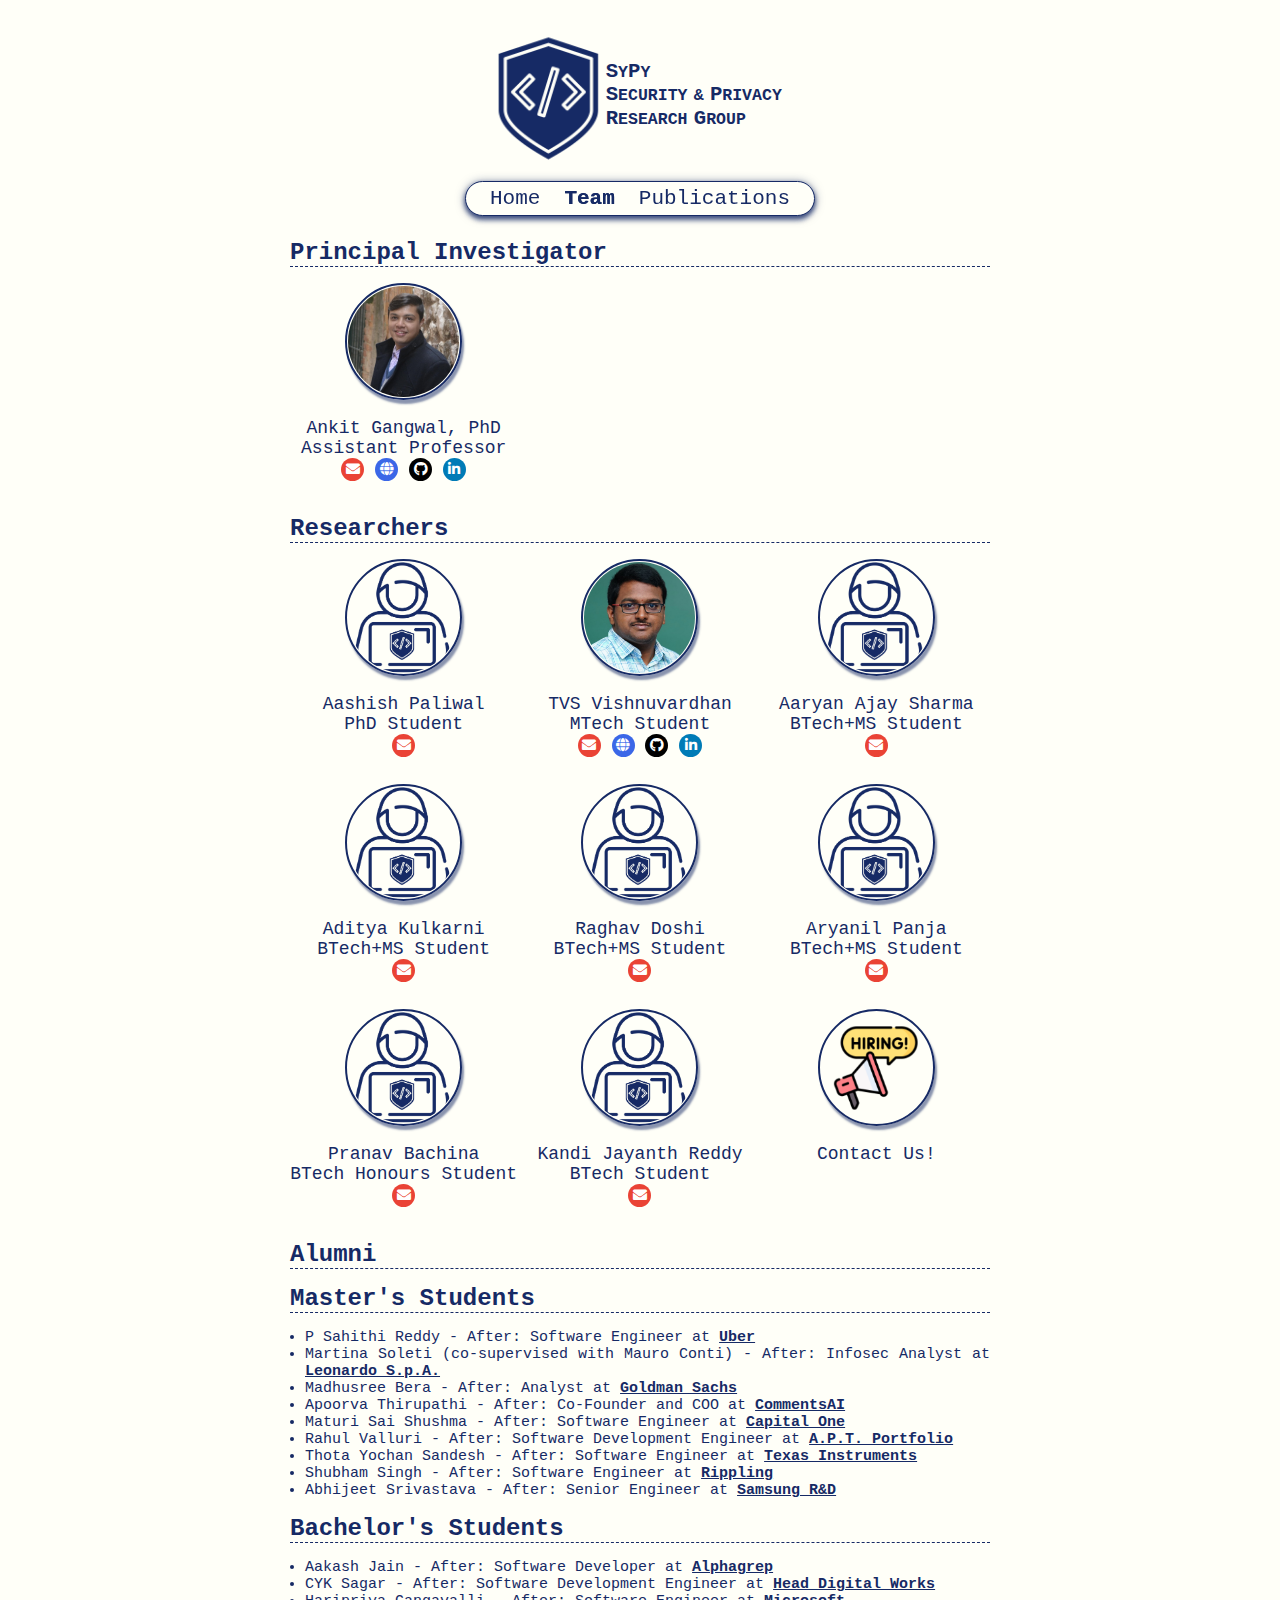
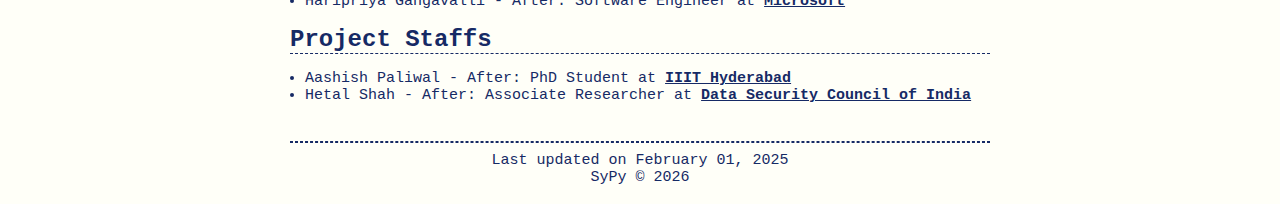
==== team.html @ c4d5bf97 "v1" ====
<html lang="en">
  <head>
    <meta http-equiv="Content-Type" content="text/html; charset=utf-8">
    <meta name="description" content="SyPy Security and Privacy Research Group">
    <meta name="viewport" content="width=device-width,initial-scale=1">
    <meta http-equiv="X-UA-Compatible" content="IE=edge,chrome=1">
    <meta name="HandheldFriendly" content="true">
    <meta name="format-detection" content="telephone=no">
    <link href="./styles/style.css" rel="stylesheet">
    <link href="./styles/fa_all.min.css" rel="stylesheet">
    <link href="https://fonts.googleapis.com/css?family=Courier Prime" rel="stylesheet">
    <title>SyPy Research Group - Team</title>
    <link rel="shortcut icon" href="./favicon.ico">
    <link rel="apple-touch-icon" href="./apple-touch-icon.png">
    <noscript>
      <meta http-equiv="refresh" content="0; URL=./nojs.html">
    </noscript>
    <script type="text/javascript">
      var activePageID = "teamPage";
    </script>
  </head>

  <body>
      <div id="logoArea"></div>
      <div id="menuArea">
        <div id="menuPallet"></div>
      </div>
      
      <div id="pageDescription">
        <h1 class="sectionHeading">Principal Investigator</h1>
        <div class="avatarGrid">
          <div class="avatarCard">
            <img class="avatarImgRound" src="./pictures/ankitGangwal.jpg">
            <p class="avatarInfo">
              Ankit Gangwal, PhD<br>Assistant Professor<br>
              <a href="mailto:gangwal@iiit.ac.in?subject=%5BVia%20SyPy%20Research%20Group's%20website%5D&body=Hi!%20I%20found%20your%20email%20address%20from%20SyPy%20Research%20Group's%20website."><i class="fas fa-envelope" data-title="Email"></i></a>
              <a target="_blank" href="https://ciaoankit.github.io/"><i class="fas fa-globe" data-title="Webpage"></i></a>
              <a target="_blank" href="https://github.com/CiaoAnkit"><i class="fab fa-github" data-title="Github"></i></a>
              <a target="_blank" href="https://in.linkedin.com/in/ankit-gangwal-a12795103"><i class="fab fa-linkedin-in" data-title="LinkedIn"></i></a>
            </p> 
          </div>
        </div>

        <h1 class="sectionHeading">Researchers</h1>
        <div class="avatarGrid">
          <div class="avatarCard">
            <img class="avatarImgRound" src="./pictures/user.png">
            <p class="avatarInfo">
              Aashish Paliwal<br>PhD Student<br>
              <a href="mailto:aashish.paliwal@research.iiit.ac.in?subject=%5BVia%20SyPy%20Research%20Group's%20website%5D&body=Hi!%20I%20found%20your%20email%20address%20from%20SyPy%20Research%20Group's%20website."><i class="fas fa-envelope" data-title="Email"></i></a>
              <!--
              <a target="_blank" href="#"><i class="fas fa-globe" data-title="Webpage"></i></a>
              <a target="_blank" href="#"><i class="fab fa-github" data-title="Github"></i></a>
              <a target="_blank" href="#"><i class="fab fa-linkedin-in" data-title="LinkedIn"></i></a>
              -->
            </p> 
          </div>

          <div class="avatarCard">
            <img class="avatarImgRound" src="./pictures/TVSVishnu.jpg">
            <p class="avatarInfo">
              TVS Vishnuvardhan<br>MTech Student<br>
              <a href="mailto:vishnuvardhan.t@students.iiit.ac.in?subject=%5BVia%20SyPy%20Research%20Group's%20website%5D&body=Hi!%20I%20found%20your%20email%20address%20from%20SyPy%20Research%20Group's%20website."><i class="fas fa-envelope" data-title="Email"></i></a>
              <a target="_blank" href="https://tvsvishnu.in/"><i class="fas fa-globe" data-title="Webpage"></i></a>
              <a target="_blank" href="https://github.com/tvsvishnu"><i class="fab fa-github" data-title="Github"></i></a>
              <a target="_blank" href="https://www.linkedin.com/in/tvsvishnu/"><i class="fab fa-linkedin-in" data-title="LinkedIn"></i></a>
            </p> 
          </div>
          
          <div class="avatarCard">
            <img class="avatarImgRound" src="./pictures/user.png">
            <p class="avatarInfo">
              Aaryan Ajay Sharma<br>BTech+MS Student<br>
              <a href="mailto:aaryan.s@research.iiit.ac.in?subject=%5BVia%20SyPy%20Research%20Group's%20website%5D&body=Hi!%20I%20found%20your%20email%20address%20from%20SyPy%20Research%20Group's%20website."><i class="fas fa-envelope" data-title="Email"></i></a>
              <!--
              <a target="_blank" href="#"><i class="fas fa-globe" data-title="Webpage"></i></a>
              <a target="_blank" href="#"><i class="fab fa-github" data-title="Github"></i></a>
              <a target="_blank" href="#"><i class="fab fa-linkedin-in" data-title="LinkedIn"></i></a>
              -->
            </p> 
          </div>

          <div class="avatarCard">
            <img class="avatarImgRound" src="./pictures/user.png">
            <p class="avatarInfo">
              Aditya Kulkarni<br>BTech+MS Student<br>
              <a href="mailto:aditya.kulkarni@research.iiit.ac.in?subject=%5BVia%20SyPy%20Research%20Group's%20website%5D&body=Hi!%20I%20found%20your%20email%20address%20from%20SyPy%20Research%20Group's%20website."><i class="fas fa-envelope" data-title="Email"></i></a>
              <!--
              <a target="_blank" href="#"><i class="fas fa-globe" data-title="Webpage"></i></a>
              <a target="_blank" href="#"><i class="fab fa-github" data-title="Github"></i></a>
              <a target="_blank" href="#"><i class="fab fa-linkedin-in" data-title="LinkedIn"></i></a>
              -->
            </p> 
          </div>

          <div class="avatarCard">
            <img class="avatarImgRound" src="./pictures/user.png">
            <p class="avatarInfo">
              Raghav Doshi<br>BTech+MS Student<br>
              <a href="mailto:raghav.doshi@research.iiit.ac.in?subject=%5BVia%20SyPy%20Research%20Group's%20website%5D&body=Hi!%20I%20found%20your%20email%20address%20from%20SyPy%20Research%20Group's%20website."><i class="fas fa-envelope" data-title="Email"></i></a>
              <!--
              <a target="_blank" href="#"><i class="fas fa-globe" data-title="Webpage"></i></a>
              <a target="_blank" href="#"><i class="fab fa-github" data-title="Github"></i></a>
              <a target="_blank" href="#"><i class="fab fa-linkedin-in" data-title="LinkedIn"></i></a>
              -->
            </p> 
          </div>
 
          <div class="avatarCard">
            <img class="avatarImgRound" src="./pictures/user.png">
            <p class="avatarInfo">
              Aryanil Panja<br>BTech+MS Student<br>
              <a href="mailto:aryanil.panja@research.iiit.ac.in?subject=%5BVia%20SyPy%20Research%20Group's%20website%5D&body=Hi!%20I%20found%20your%20email%20address%20from%20SyPy%20Research%20Group's%20website."><i class="fas fa-envelope" data-title="Email"></i></a>
              <!--
              <a target="_blank" href="#"><i class="fas fa-globe" data-title="Webpage"></i></a>
              <a target="_blank" href="#"><i class="fab fa-github" data-title="Github"></i></a>
              <a target="_blank" href="#"><i class="fab fa-linkedin-in" data-title="LinkedIn"></i></a>
              -->
            </p> 
          </div>

          <div class="avatarCard">
            <img class="avatarImgRound" src="./pictures/user.png">
            <p class="avatarInfo">
              Pranav Bachina<br>BTech Honours Student<br>
              <a href="mailto:bachina.pranav@students.iiit.ac.in?subject=%5BVia%20SyPy%20Research%20Group's%20website%5D&body=Hi!%20I%20found%20your%20email%20address%20from%20SyPy%20Research%20Group's%20website."><i class="fas fa-envelope" data-title="Email"></i></a>
              <!--
              <a target="_blank" href="#"><i class="fas fa-globe" data-title="Webpage"></i></a>
              <a target="_blank" href="#"><i class="fab fa-github" data-title="Github"></i></a>
              <a target="_blank" href="#"><i class="fab fa-linkedin-in" data-title="LinkedIn"></i></a>
              -->
            </p> 
          </div>

          <div class="avatarCard">
            <img class="avatarImgRound" src="./pictures/user.png">
            <p class="avatarInfo">
              Kandi Jayanth Reddy<br>BTech Student<br>
              <a href="mailto:kandi.reddy@students.iiit.ac.in?subject=%5BVia%20SyPy%20Research%20Group's%20website%5D&body=Hi!%20I%20found%20your%20email%20address%20from%20SyPy%20Research%20Group's%20website."><i class="fas fa-envelope" data-title="Email"></i></a>
              <!--
              <a target="_blank" href="#"><i class="fas fa-globe" data-title="Webpage"></i></a>
              <a target="_blank" href="#"><i class="fab fa-github" data-title="Github"></i></a>
              <a target="_blank" href="#"><i class="fab fa-linkedin-in" data-title="LinkedIn"></i></a>
              -->
            </p> 
          </div>

          <div class="avatarCard">
            <img class="avatarImgRound" src="./pictures/hiring.png">
            <p class="avatarInfo">
              Contact Us!
            </p> 
          </div>
        </div>

        <h1 class="sectionHeading">Alumni</h1>
        <h1 class="sectionHeading">Master's Students</h1>
        <ul class="nonPublications">
          <li>P Sahithi Reddy - After: Software Engineer at <b><u>Uber</u></b></li>
          <li>Martina Soleti (co-supervised with Mauro Conti) - After: Infosec Analyst at <b><u>Leonardo S.p.A.</u></b></li>
          <li>Madhusree Bera - After: Analyst at <b><u>Goldman Sachs</u></b></li>
          <li>Apoorva Thirupathi - After: Co-Founder and COO at <b><u>CommentsAI</u></b></li>
          <li>Maturi Sai Shushma - After: Software Engineer at <b><u>Capital One</u></b></li>
          <li>Rahul Valluri - After: Software Development Engineer at <b><u>A.P.T. Portfolio</u></b></li>
          <li>Thota Yochan Sandesh - After: Software Engineer at <b><u>Texas Instruments</u></b></li>
          <li>Shubham Singh - After: Software Engineer at <b><u>Rippling</u></b></li>
          <li>Abhijeet Srivastava - After: Senior Engineer at <b><u>Samsung R&D</u></b></li>
        </ul>
        
        
        <h1 class="sectionHeading">Bachelor's Students</h1>
        <ul class="nonPublications">
          <li>Aakash Jain - After: Software Developer at <b><u>Alphagrep</u></b></li>
          <li>CYK Sagar - After: Software Development Engineer at <b><u>Head Digital Works</u></b></li>
          <li>Haripriya Gangavalli - After: Software Engineer at <b><u>Microsoft</u></b></li>
        </ul>

        
        <h1 class="sectionHeading">Project Staffs</h1>
        <ul class="nonPublications">
          <li>Aashish Paliwal - After: PhD Student at <b><u>IIIT Hyderabad</u></b></li>
          <li>Hetal Shah - After: Associate Researcher at <b><u>Data Security Council of India</u></b></li>
        </ul>
      </div>

      <hr style="margin-top: 20px;">
      <div id="footer"></div>
      <script src="./js/commonJSFeatures.js" type="text/javascript"></script>
  </body>
</html>
---- styles/style.css ----
html{
  font-size: 18px;
  scroll-behavior: smooth;
  -webkit-text-size-adjust: 100%;
}

body{
  background-color: #fffff8;
  color: #162A65;
  font-family: 'Courier';
  text-align: justify;
  word-wrap: break-word;
  max-width: 700px;
  min-width: 350px;
  overflow-x: hidden;
  margin: 0px auto;
  padding: 2rem 1rem;
  text-rendering: optimizeLegibility;
}

#logos{
  text-align: center;
}

#logos img{
  vertical-align: middle;
  height: 125px;
  object-fit: scale-down;
}

#menuArea{
  display: flex;
  flex-direction: row;
  justify-content: center;
  position: sticky;
  z-index: 100;
  top: 16px;
  margin-top: -0px;
  margin-bottom: 1.25rem;
  padding: 0 24px;
  min-width: 0;
}

#menuPallet, #miniMenu{
  display: flex;
  flex-direction: row;
  margin: 0;
  padding: 5px 12px;
  min-width: fit-content;
  border-radius: 22px;
  background-color: #fffff8;
  border: 1px solid;
  box-shadow: 0 2px 4px #162A6580, 0 4px 5px #162A6580, 0 1px 10px #162A6580;
}

#miniMenuClose{
  position: absolute;
  width: 40px;
  height: 40px;
  cursor: pointer;
  overflow: hidden;
  outline: none;
  top: 2%;
  /*left: 50%;*/
  z-index: 99;
  text-decoration: none;
  border-radius: 35px;
  background-color: #fffff8;
  border: 1px solid;
  box-shadow: 0 2px 4px #162A6580, 0 4px 5px #162A6580, 0 1px 10px #162A6580;
}

.menuLinks, .menuLinksButtons{
  display: flex;
  /*flex: 1 1 0%;*/
  flex-direction: row;
  min-width: 0;
  padding: 0 12px;
  font-size: 21px;
  color: #162A65;
  text-decoration: none;
}

.activePageHighlight{
  font-weight: bolder;
  text-shadow: 0px 0px 0px #162A65;
}

a.blue{
  color: #0000FF;
  text-decoration: none;
}

#pageDescription{
  padding-top: 0rem;
  padding-bottom: .1rem;
}

#footer{
  text-align: center;
  margin-bottom: -1rem;
  font-size: 15px;
  /*color: #708090;*/
}

/* Back to top button */
#topbtn{
  display: none;
  color: #162A65;
  padding: 1px;
  position: fixed;
  width: 40px;
  height: 40px;
  cursor: pointer;
  overflow: hidden;
  outline: none;
  bottom: 2%;
  right: 2%;
  z-index: 99;
  text-decoration: none;
  border-radius: 35px;
  background-color: #fffff8;
  border: 1px solid;
  box-shadow: 0 2px 4px #162A6580, 0 4px 5px #162A6580, 0 1px 10px #162A6580;
}

.avatarGrid{
  display: grid;
  gap: .5rem;
  grid-template-columns: repeat(auto-fill, minmax(200px, 1fr));
  text-align: center;
}

.avatarCard{
  padding-bottom: 1rem;
  /*font-weight: bolder;*/
}

.avatarImgRound{
  height: 111px;
  width: 111px;
  object-fit: cover;
  object-position: 100% 0;
  border-radius: 50%;
  padding: 1px;
  border-style: solid;
  border-width: 2px;
  box-shadow: 2px 4px 2px 0px #162A6580;
}

.avatarInfo{
  margin-bottom: 0px;
}

.sectionHeading{
  border-bottom: 1px dashed #162A65 !important;
  font-size: 24px;
}

.centered_div{
  position: fixed;
  left: 50%;
  top: 50%;
  -webkit-transform: translate(-50%, -50%);
  -moz-transform: translate(-50%, -50%);
  -ms-transform: translate(-50%, -50%);
  -o-transform: translate(-50%, -50%);
  transform: translate(-50%, -50%);
  z-index: 99;
}

.nojs{
  position: relative;
  display: block;
  width: 80%;
  min-width: 200px;
  opacity: 1;
  padding: 5px 12px;
  border-radius: 10px;
  background-color: #fffff8;
  border: 1px solid;
  box-shadow: 0 2px 4px #162A6580, 0 4px 5px #162A6580, 0 1px 10px #162A6580;
}

.publications, .nonPublications{
  font-size: 15px;
  padding-left: 0;
}

.publications li{
  list-style: none;
}

.nonPublications li{
  list-style: disc;
  margin-left: 15px;
}

u.in_press{
  text-decoration-style: dashed;
}

.rate{
  color: #008018;
}

hr{
  border-style: dashed;
  border-color: #162A65;
}



/* Media coverage */
.media{
  display: flex;
  flex-wrap: wrap;
  margin: 0px;
  /* padding: 0px 0px;   /* Change this value to adjust gaps between items */
}

.media > div
{
  margin: 5px auto;
}

.media_thumbnail{
  display: inline-block;
  height: 50px;
  margin: 1px 10px;
  border-radius: 5px;
  border-style: solid;
  border-width: 2px;
  border-color: #808080;
  padding: 2px;
  -webkit-transition: box-shadow 0.3s ease-in-out;
  -moz-transition: box-shadow 0.3s ease-in-out;
  -ms-transition: box-shadow 0.3s ease-in-out;
  -o-transition: box-shadow 0.3s ease-in-out;
  transition: box-shadow 0.3s ease-in-out;
}

.media_thumbnail:hover{
  box-shadow: 0 5px 20px #2C3E50;
}



/* Font awesome */
i.fab, i.fas{
  display: inline-block;
  border-radius: 20px;
  color: #FFF;
  height: 23px;
  width: 23px;
  line-height: 23px;
  /*margin: auto 1.25px;*/
  font-size: 14px;
  text-align: center;
}

.fa-facebook-f{
  background-color: #3B5998; 
}
.fa-github{
  background-color: #000000; 
}
.fa-linkedin-in{
  background-color: #007BB6; 
}
.fa-envelope{
  background-color: #EA4335; 
}
.fa-skype{
  background-color: #00AFF0; 
}
.fa-telegram{ 
  background-color: #417FC6; 
}
.fa-globe{ 
  background-color: #3B67E7; 
}

i.fa-arrow-up, i.fa-times{
  display: inline-block;
  color: #162A65;
  font-size: 21px;
}



/* Media queries */
/* Responsive menubar disappears after this */
@media screen and (min-width: 601px){
  #miniMenu{
    display: none !important;
  }
  #menuPallet{
    display: flex !important;
  }
  #miniMenuClose{
    display: none !important;
  }
}

/* Responsive menubar appears before this*/
@media screen and (max-width: 600px){
  #menuPallet{
    display: none;
    /*position: fixed;*/
    top: 5%;
    width: 90%;
    padding-top: 10%;
  }
  .menuLinks{
    flex-direction: column;
    text-align: center;
    margin-top: 10%;
    &:not(:last-child){
      margin-bottom: -5%;
    }
  }
  
  #footer{
    max-width: 200px;
    margin: auto;
  }

  /* Make media icons align vertically in smaller screen */
  .media_thumbnail{
    height: 40px;
    margin: 1px 5px;
  }
  .media{
    flex-direction: inherit;
    margin: 5px;
  }
  .media > div{
  /*flex: 0 0 auto;
  text-align: center;*/
  margin: 5px 0px;
  }
}
---- styles/fa_all.min.css ----
.fa,.fab,.fal,.far,.fas{-moz-osx-font-smoothing:grayscale;-webkit-font-smoothing:antialiased;display:inline-block;font-style:normal;font-variant:normal;text-rendering:auto;line-height:1}.fa-lg{font-size:1.33333em;line-height:.75em;vertical-align:-.0667em}.fa-xs{font-size:.75em}.fa-sm{font-size:.875em}.fa-1x{font-size:1em}.fa-2x{font-size:2em}.fa-3x{font-size:3em}.fa-4x{font-size:4em}.fa-5x{font-size:5em}.fa-6x{font-size:6em}.fa-7x{font-size:7em}.fa-8x{font-size:8em}.fa-9x{font-size:9em}.fa-10x{font-size:10em}.fa-fw{text-align:center;width:1.25em}.fa-ul{list-style-type:none;margin-left:2.5em;padding-left:0}.fa-ul>li{position:relative}.fa-li{left:-2em;position:absolute;text-align:center;width:2em;line-height:inherit}.fa-border{border:.08em solid #eee;border-radius:.1em;padding:.2em .25em .15em}.fa-pull-left{float:left}.fa-pull-right{float:right}.fa.fa-pull-left,.fab.fa-pull-left,.fal.fa-pull-left,.far.fa-pull-left,.fas.fa-pull-left{margin-right:.3em}.fa.fa-pull-right,.fab.fa-pull-right,.fal.fa-pull-right,.far.fa-pull-right,.fas.fa-pull-right{margin-left:.3em}.fa-spin{animation:fa-spin 2s infinite linear}.fa-pulse{animation:fa-spin 1s infinite steps(8)}@keyframes fa-spin{0%{transform:rotate(0deg)}to{transform:rotate(1turn)}}.fa-rotate-90{-ms-filter:"progid:DXImageTransform.Microsoft.BasicImage(rotation=1)";transform:rotate(90deg)}.fa-rotate-180{-ms-filter:"progid:DXImageTransform.Microsoft.BasicImage(rotation=2)";transform:rotate(180deg)}.fa-rotate-270{-ms-filter:"progid:DXImageTransform.Microsoft.BasicImage(rotation=3)";transform:rotate(270deg)}.fa-flip-horizontal{-ms-filter:"progid:DXImageTransform.Microsoft.BasicImage(rotation=0, mirror=1)";transform:scaleX(-1)}.fa-flip-vertical{transform:scaleY(-1)}.fa-flip-both,.fa-flip-horizontal.fa-flip-vertical,.fa-flip-vertical{-ms-filter:"progid:DXImageTransform.Microsoft.BasicImage(rotation=2, mirror=1)"}.fa-flip-both,.fa-flip-horizontal.fa-flip-vertical{transform:scale(-1)}:root .fa-flip-both,:root .fa-flip-horizontal,:root .fa-flip-vertical,:root .fa-rotate-90,:root .fa-rotate-180,:root .fa-rotate-270{filter:none}.fa-stack{display:inline-block;height:2em;line-height:2em;position:relative;vertical-align:middle;width:2.5em}.fa-stack-1x,.fa-stack-2x{left:0;position:absolute;text-align:center;width:100%}.fa-stack-1x{line-height:inherit}.fa-stack-2x{font-size:2em}.fa-inverse{color:#fff}.fa-500px:before{content:"\f26e"}.fa-accessible-icon:before{content:"\f368"}.fa-accusoft:before{content:"\f369"}.fa-acquisitions-incorporated:before{content:"\f6af"}.fa-ad:before{content:"\f641"}.fa-address-book:before{content:"\f2b9"}.fa-address-card:before{content:"\f2bb"}.fa-adjust:before{content:"\f042"}.fa-adn:before{content:"\f170"}.fa-adobe:before{content:"\f778"}.fa-adversal:before{content:"\f36a"}.fa-affiliatetheme:before{content:"\f36b"}.fa-air-freshener:before{content:"\f5d0"}.fa-algolia:before{content:"\f36c"}.fa-align-center:before{content:"\f037"}.fa-align-justify:before{content:"\f039"}.fa-align-left:before{content:"\f036"}.fa-align-right:before{content:"\f038"}.fa-alipay:before{content:"\f642"}.fa-allergies:before{content:"\f461"}.fa-amazon:before{content:"\f270"}.fa-amazon-pay:before{content:"\f42c"}.fa-ambulance:before{content:"\f0f9"}.fa-american-sign-language-interpreting:before{content:"\f2a3"}.fa-amilia:before{content:"\f36d"}.fa-anchor:before{content:"\f13d"}.fa-android:before{content:"\f17b"}.fa-angellist:before{content:"\f209"}.fa-angle-double-down:before{content:"\f103"}.fa-angle-double-left:before{content:"\f100"}.fa-angle-double-right:before{content:"\f101"}.fa-angle-double-up:before{content:"\f102"}.fa-angle-down:before{content:"\f107"}.fa-angle-left:before{content:"\f104"}.fa-angle-right:before{content:"\f105"}.fa-angle-up:before{content:"\f106"}.fa-angry:before{content:"\f556"}.fa-angrycreative:before{content:"\f36e"}.fa-angular:before{content:"\f420"}.fa-ankh:before{content:"\f644"}.fa-app-store:before{content:"\f36f"}.fa-app-store-ios:before{content:"\f370"}.fa-apper:before{content:"\f371"}.fa-apple:before{content:"\f179"}.fa-apple-alt:before{content:"\f5d1"}.fa-apple-pay:before{content:"\f415"}.fa-archive:before{content:"\f187"}.fa-archway:before{content:"\f557"}.fa-arrow-alt-circle-down:before{content:"\f358"}.fa-arrow-alt-circle-left:before{content:"\f359"}.fa-arrow-alt-circle-right:before{content:"\f35a"}.fa-arrow-alt-circle-up:before{content:"\f35b"}.fa-arrow-circle-down:before{content:"\f0ab"}.fa-arrow-circle-left:before{content:"\f0a8"}.fa-arrow-circle-right:before{content:"\f0a9"}.fa-arrow-circle-up:before{content:"\f0aa"}.fa-arrow-down:before{content:"\f063"}.fa-arrow-left:before{content:"\f060"}.fa-arrow-right:before{content:"\f061"}.fa-arrow-up:before{content:"\f062"}.fa-arrows-alt:before{content:"\f0b2"}.fa-arrows-alt-h:before{content:"\f337"}.fa-arrows-alt-v:before{content:"\f338"}.fa-artstation:before{content:"\f77a"}.fa-assistive-listening-systems:before{content:"\f2a2"}.fa-asterisk:before{content:"\f069"}.fa-asymmetrik:before{content:"\f372"}.fa-at:before{content:"\f1fa"}.fa-atlas:before{content:"\f558"}.fa-atlassian:before{content:"\f77b"}.fa-atom:before{content:"\f5d2"}.fa-audible:before{content:"\f373"}.fa-audio-description:before{content:"\f29e"}.fa-autoprefixer:before{content:"\f41c"}.fa-avianex:before{content:"\f374"}.fa-aviato:before{content:"\f421"}.fa-award:before{content:"\f559"}.fa-aws:before{content:"\f375"}.fa-baby:before{content:"\f77c"}.fa-baby-carriage:before{content:"\f77d"}.fa-backspace:before{content:"\f55a"}.fa-backward:before{content:"\f04a"}.fa-bacon:before{content:"\f7e5"}.fa-balance-scale:before{content:"\f24e"}.fa-ban:before{content:"\f05e"}.fa-band-aid:before{content:"\f462"}.fa-bandcamp:before{content:"\f2d5"}.fa-barcode:before{content:"\f02a"}.fa-bars:before{content:"\f0c9"}.fa-baseball-ball:before{content:"\f433"}.fa-basketball-ball:before{content:"\f434"}.fa-bath:before{content:"\f2cd"}.fa-battery-empty:before{content:"\f244"}.fa-battery-full:before{content:"\f240"}.fa-battery-half:before{content:"\f242"}.fa-battery-quarter:before{content:"\f243"}.fa-battery-three-quarters:before{content:"\f241"}.fa-bed:before{content:"\f236"}.fa-beer:before{content:"\f0fc"}.fa-behance:before{content:"\f1b4"}.fa-behance-square:before{content:"\f1b5"}.fa-bell:before{content:"\f0f3"}.fa-bell-slash:before{content:"\f1f6"}.fa-bezier-curve:before{content:"\f55b"}.fa-bible:before{content:"\f647"}.fa-bicycle:before{content:"\f206"}.fa-bimobject:before{content:"\f378"}.fa-binoculars:before{content:"\f1e5"}.fa-biohazard:before{content:"\f780"}.fa-birthday-cake:before{content:"\f1fd"}.fa-bitbucket:before{content:"\f171"}.fa-bitcoin:before{content:"\f379"}.fa-bity:before{content:"\f37a"}.fa-black-tie:before{content:"\f27e"}.fa-blackberry:before{content:"\f37b"}.fa-blender:before{content:"\f517"}.fa-blender-phone:before{content:"\f6b6"}.fa-blind:before{content:"\f29d"}.fa-blog:before{content:"\f781"}.fa-blogger:before{content:"\f37c"}.fa-blogger-b:before{content:"\f37d"}.fa-bluetooth:before{content:"\f293"}.fa-bluetooth-b:before{content:"\f294"}.fa-bold:before{content:"\f032"}.fa-bolt:before{content:"\f0e7"}.fa-bomb:before{content:"\f1e2"}.fa-bone:before{content:"\f5d7"}.fa-bong:before{content:"\f55c"}.fa-book:before{content:"\f02d"}.fa-book-dead:before{content:"\f6b7"}.fa-book-medical:before{content:"\f7e6"}.fa-book-open:before{content:"\f518"}.fa-book-reader:before{content:"\f5da"}.fa-bookmark:before{content:"\f02e"}.fa-bowling-ball:before{content:"\f436"}.fa-box:before{content:"\f466"}.fa-box-open:before{content:"\f49e"}.fa-boxes:before{content:"\f468"}.fa-braille:before{content:"\f2a1"}.fa-brain:before{content:"\f5dc"}.fa-bread-slice:before{content:"\f7ec"}.fa-briefcase:before{content:"\f0b1"}.fa-briefcase-medical:before{content:"\f469"}.fa-broadcast-tower:before{content:"\f519"}.fa-broom:before{content:"\f51a"}.fa-brush:before{content:"\f55d"}.fa-btc:before{content:"\f15a"}.fa-bug:before{content:"\f188"}.fa-building:before{content:"\f1ad"}.fa-bullhorn:before{content:"\f0a1"}.fa-bullseye:before{content:"\f140"}.fa-burn:before{content:"\f46a"}.fa-buromobelexperte:before{content:"\f37f"}.fa-bus:before{content:"\f207"}.fa-bus-alt:before{content:"\f55e"}.fa-business-time:before{content:"\f64a"}.fa-buysellads:before{content:"\f20d"}.fa-calculator:before{content:"\f1ec"}.fa-calendar:before{content:"\f133"}.fa-calendar-alt:before{content:"\f073"}.fa-calendar-check:before{content:"\f274"}.fa-calendar-day:before{content:"\f783"}.fa-calendar-minus:before{content:"\f272"}.fa-calendar-plus:before{content:"\f271"}.fa-calendar-times:before{content:"\f273"}.fa-calendar-week:before{content:"\f784"}.fa-camera:before{content:"\f030"}.fa-camera-retro:before{content:"\f083"}.fa-campground:before{content:"\f6bb"}.fa-canadian-maple-leaf:before{content:"\f785"}.fa-candy-cane:before{content:"\f786"}.fa-cannabis:before{content:"\f55f"}.fa-capsules:before{content:"\f46b"}.fa-car:before{content:"\f1b9"}.fa-car-alt:before{content:"\f5de"}.fa-car-battery:before{content:"\f5df"}.fa-car-crash:before{content:"\f5e1"}.fa-car-side:before{content:"\f5e4"}.fa-caret-down:before{content:"\f0d7"}.fa-caret-left:before{content:"\f0d9"}.fa-caret-right:before{content:"\f0da"}.fa-caret-square-down:before{content:"\f150"}.fa-caret-square-left:before{content:"\f191"}.fa-caret-square-right:before{content:"\f152"}.fa-caret-square-up:before{content:"\f151"}.fa-caret-up:before{content:"\f0d8"}.fa-carrot:before{content:"\f787"}.fa-cart-arrow-down:before{content:"\f218"}.fa-cart-plus:before{content:"\f217"}.fa-cash-register:before{content:"\f788"}.fa-cat:before{content:"\f6be"}.fa-cc-amazon-pay:before{content:"\f42d"}.fa-cc-amex:before{content:"\f1f3"}.fa-cc-apple-pay:before{content:"\f416"}.fa-cc-diners-club:before{content:"\f24c"}.fa-cc-discover:before{content:"\f1f2"}.fa-cc-jcb:before{content:"\f24b"}.fa-cc-mastercard:before{content:"\f1f1"}.fa-cc-paypal:before{content:"\f1f4"}.fa-cc-stripe:before{content:"\f1f5"}.fa-cc-visa:before{content:"\f1f0"}.fa-centercode:before{content:"\f380"}.fa-centos:before{content:"\f789"}.fa-certificate:before{content:"\f0a3"}.fa-chair:before{content:"\f6c0"}.fa-chalkboard:before{content:"\f51b"}.fa-chalkboard-teacher:before{content:"\f51c"}.fa-charging-station:before{content:"\f5e7"}.fa-chart-area:before{content:"\f1fe"}.fa-chart-bar:before{content:"\f080"}.fa-chart-line:before{content:"\f201"}.fa-chart-pie:before{content:"\f200"}.fa-check:before{content:"\f00c"}.fa-check-circle:before{content:"\f058"}.fa-check-double:before{content:"\f560"}.fa-check-square:before{content:"\f14a"}.fa-cheese:before{content:"\f7ef"}.fa-chess:before{content:"\f439"}.fa-chess-bishop:before{content:"\f43a"}.fa-chess-board:before{content:"\f43c"}.fa-chess-king:before{content:"\f43f"}.fa-chess-knight:before{content:"\f441"}.fa-chess-pawn:before{content:"\f443"}.fa-chess-queen:before{content:"\f445"}.fa-chess-rook:before{content:"\f447"}.fa-chevron-circle-down:before{content:"\f13a"}.fa-chevron-circle-left:before{content:"\f137"}.fa-chevron-circle-right:before{content:"\f138"}.fa-chevron-circle-up:before{content:"\f139"}.fa-chevron-down:before{content:"\f078"}.fa-chevron-left:before{content:"\f053"}.fa-chevron-right:before{content:"\f054"}.fa-chevron-up:before{content:"\f077"}.fa-child:before{content:"\f1ae"}.fa-chrome:before{content:"\f268"}.fa-church:before{content:"\f51d"}.fa-circle:before{content:"\f111"}.fa-circle-notch:before{content:"\f1ce"}.fa-city:before{content:"\f64f"}.fa-clinic-medical:before{content:"\f7f2"}.fa-clipboard:before{content:"\f328"}.fa-clipboard-check:before{content:"\f46c"}.fa-clipboard-list:before{content:"\f46d"}.fa-clock:before{content:"\f017"}.fa-clone:before{content:"\f24d"}.fa-closed-captioning:before{content:"\f20a"}.fa-cloud:before{content:"\f0c2"}.fa-cloud-download-alt:before{content:"\f381"}.fa-cloud-meatball:before{content:"\f73b"}.fa-cloud-moon:before{content:"\f6c3"}.fa-cloud-moon-rain:before{content:"\f73c"}.fa-cloud-rain:before{content:"\f73d"}.fa-cloud-showers-heavy:before{content:"\f740"}.fa-cloud-sun:before{content:"\f6c4"}.fa-cloud-sun-rain:before{content:"\f743"}.fa-cloud-upload-alt:before{content:"\f382"}.fa-cloudscale:before{content:"\f383"}.fa-cloudsmith:before{content:"\f384"}.fa-cloudversify:before{content:"\f385"}.fa-cocktail:before{content:"\f561"}.fa-code:before{content:"\f121"}.fa-code-branch:before{content:"\f126"}.fa-codepen:before{content:"\f1cb"}.fa-codiepie:before{content:"\f284"}.fa-coffee:before{content:"\f0f4"}.fa-cog:before{content:"\f013"}.fa-cogs:before{content:"\f085"}.fa-coins:before{content:"\f51e"}.fa-columns:before{content:"\f0db"}.fa-comment:before{content:"\f075"}.fa-comment-alt:before{content:"\f27a"}.fa-comment-dollar:before{content:"\f651"}.fa-comment-dots:before{content:"\f4ad"}.fa-comment-medical:before{content:"\f7f5"}.fa-comment-slash:before{content:"\f4b3"}.fa-comments:before{content:"\f086"}.fa-comments-dollar:before{content:"\f653"}.fa-compact-disc:before{content:"\f51f"}.fa-compass:before{content:"\f14e"}.fa-compress:before{content:"\f066"}.fa-compress-arrows-alt:before{content:"\f78c"}.fa-concierge-bell:before{content:"\f562"}.fa-confluence:before{content:"\f78d"}.fa-connectdevelop:before{content:"\f20e"}.fa-contao:before{content:"\f26d"}.fa-cookie:before{content:"\f563"}.fa-cookie-bite:before{content:"\f564"}.fa-copy:before{content:"\f0c5"}.fa-copyright:before{content:"\f1f9"}.fa-couch:before{content:"\f4b8"}.fa-cpanel:before{content:"\f388"}.fa-creative-commons:before{content:"\f25e"}.fa-creative-commons-by:before{content:"\f4e7"}.fa-creative-commons-nc:before{content:"\f4e8"}.fa-creative-commons-nc-eu:before{content:"\f4e9"}.fa-creative-commons-nc-jp:before{content:"\f4ea"}.fa-creative-commons-nd:before{content:"\f4eb"}.fa-creative-commons-pd:before{content:"\f4ec"}.fa-creative-commons-pd-alt:before{content:"\f4ed"}.fa-creative-commons-remix:before{content:"\f4ee"}.fa-creative-commons-sa:before{content:"\f4ef"}.fa-creative-commons-sampling:before{content:"\f4f0"}.fa-creative-commons-sampling-plus:before{content:"\f4f1"}.fa-creative-commons-share:before{content:"\f4f2"}.fa-creative-commons-zero:before{content:"\f4f3"}.fa-credit-card:before{content:"\f09d"}.fa-critical-role:before{content:"\f6c9"}.fa-crop:before{content:"\f125"}.fa-crop-alt:before{content:"\f565"}.fa-cross:before{content:"\f654"}.fa-crosshairs:before{content:"\f05b"}.fa-crow:before{content:"\f520"}.fa-crown:before{content:"\f521"}.fa-crutch:before{content:"\f7f7"}.fa-css3:before{content:"\f13c"}.fa-css3-alt:before{content:"\f38b"}.fa-cube:before{content:"\f1b2"}.fa-cubes:before{content:"\f1b3"}.fa-cut:before{content:"\f0c4"}.fa-cuttlefish:before{content:"\f38c"}.fa-d-and-d:before{content:"\f38d"}.fa-d-and-d-beyond:before{content:"\f6ca"}.fa-dashcube:before{content:"\f210"}.fa-database:before{content:"\f1c0"}.fa-deaf:before{content:"\f2a4"}.fa-delicious:before{content:"\f1a5"}.fa-democrat:before{content:"\f747"}.fa-deploydog:before{content:"\f38e"}.fa-deskpro:before{content:"\f38f"}.fa-desktop:before{content:"\f108"}.fa-dev:before{content:"\f6cc"}.fa-deviantart:before{content:"\f1bd"}.fa-dharmachakra:before{content:"\f655"}.fa-dhl:before{content:"\f790"}.fa-diagnoses:before{content:"\f470"}.fa-diaspora:before{content:"\f791"}.fa-dice:before{content:"\f522"}.fa-dice-d20:before{content:"\f6cf"}.fa-dice-d6:before{content:"\f6d1"}.fa-dice-five:before{content:"\f523"}.fa-dice-four:before{content:"\f524"}.fa-dice-one:before{content:"\f525"}.fa-dice-six:before{content:"\f526"}.fa-dice-three:before{content:"\f527"}.fa-dice-two:before{content:"\f528"}.fa-digg:before{content:"\f1a6"}.fa-digital-ocean:before{content:"\f391"}.fa-digital-tachograph:before{content:"\f566"}.fa-directions:before{content:"\f5eb"}.fa-discord:before{content:"\f392"}.fa-discourse:before{content:"\f393"}.fa-divide:before{content:"\f529"}.fa-dizzy:before{content:"\f567"}.fa-dna:before{content:"\f471"}.fa-dochub:before{content:"\f394"}.fa-docker:before{content:"\f395"}.fa-dog:before{content:"\f6d3"}.fa-dollar-sign:before{content:"\f155"}.fa-dolly:before{content:"\f472"}.fa-dolly-flatbed:before{content:"\f474"}.fa-donate:before{content:"\f4b9"}.fa-door-closed:before{content:"\f52a"}.fa-door-open:before{content:"\f52b"}.fa-dot-circle:before{content:"\f192"}.fa-dove:before{content:"\f4ba"}.fa-download:before{content:"\f019"}.fa-draft2digital:before{content:"\f396"}.fa-drafting-compass:before{content:"\f568"}.fa-dragon:before{content:"\f6d5"}.fa-draw-polygon:before{content:"\f5ee"}.fa-dribbble:before{content:"\f17d"}.fa-dribbble-square:before{content:"\f397"}.fa-dropbox:before{content:"\f16b"}.fa-drum:before{content:"\f569"}.fa-drum-steelpan:before{content:"\f56a"}.fa-drumstick-bite:before{content:"\f6d7"}.fa-drupal:before{content:"\f1a9"}.fa-dumbbell:before{content:"\f44b"}.fa-dumpster:before{content:"\f793"}.fa-dumpster-fire:before{content:"\f794"}.fa-dungeon:before{content:"\f6d9"}.fa-dyalog:before{content:"\f399"}.fa-earlybirds:before{content:"\f39a"}.fa-ebay:before{content:"\f4f4"}.fa-edge:before{content:"\f282"}.fa-edit:before{content:"\f044"}.fa-egg:before{content:"\f7fb"}.fa-eject:before{content:"\f052"}.fa-elementor:before{content:"\f430"}.fa-ellipsis-h:before{content:"\f141"}.fa-ellipsis-v:before{content:"\f142"}.fa-ello:before{content:"\f5f1"}.fa-ember:before{content:"\f423"}.fa-empire:before{content:"\f1d1"}.fa-envelope:before{content:"\f0e0"}.fa-envelope-open:before{content:"\f2b6"}.fa-envelope-open-text:before{content:"\f658"}.fa-envelope-square:before{content:"\f199"}.fa-envira:before{content:"\f299"}.fa-equals:before{content:"\f52c"}.fa-eraser:before{content:"\f12d"}.fa-erlang:before{content:"\f39d"}.fa-ethereum:before{content:"\f42e"}.fa-ethernet:before{content:"\f796"}.fa-etsy:before{content:"\f2d7"}.fa-euro-sign:before{content:"\f153"}.fa-exchange-alt:before{content:"\f362"}.fa-exclamation:before{content:"\f12a"}.fa-exclamation-circle:before{content:"\f06a"}.fa-exclamation-triangle:before{content:"\f071"}.fa-expand:before{content:"\f065"}.fa-expand-arrows-alt:before{content:"\f31e"}.fa-expeditedssl:before{content:"\f23e"}.fa-external-link-alt:before{content:"\f35d"}.fa-external-link-square-alt:before{content:"\f360"}.fa-eye:before{content:"\f06e"}.fa-eye-dropper:before{content:"\f1fb"}.fa-eye-slash:before{content:"\f070"}.fa-facebook:before{content:"\f09a"}.fa-facebook-f:before{content:"\f39e"}.fa-facebook-messenger:before{content:"\f39f"}.fa-facebook-square:before{content:"\f082"}.fa-fantasy-flight-games:before{content:"\f6dc"}.fa-fast-backward:before{content:"\f049"}.fa-fast-forward:before{content:"\f050"}.fa-fax:before{content:"\f1ac"}.fa-feather:before{content:"\f52d"}.fa-feather-alt:before{content:"\f56b"}.fa-fedex:before{content:"\f797"}.fa-fedora:before{content:"\f798"}.fa-female:before{content:"\f182"}.fa-fighter-jet:before{content:"\f0fb"}.fa-figma:before{content:"\f799"}.fa-file:before{content:"\f15b"}.fa-file-alt:before{content:"\f15c"}.fa-file-archive:before{content:"\f1c6"}.fa-file-audio:before{content:"\f1c7"}.fa-file-code:before{content:"\f1c9"}.fa-file-contract:before{content:"\f56c"}.fa-file-csv:before{content:"\f6dd"}.fa-file-download:before{content:"\f56d"}.fa-file-excel:before{content:"\f1c3"}.fa-file-export:before{content:"\f56e"}.fa-file-image:before{content:"\f1c5"}.fa-file-import:before{content:"\f56f"}.fa-file-invoice:before{content:"\f570"}.fa-file-invoice-dollar:before{content:"\f571"}.fa-file-medical:before{content:"\f477"}.fa-file-medical-alt:before{content:"\f478"}.fa-file-pdf:before{content:"\f1c1"}.fa-file-powerpoint:before{content:"\f1c4"}.fa-file-prescription:before{content:"\f572"}.fa-file-signature:before{content:"\f573"}.fa-file-upload:before{content:"\f574"}.fa-file-video:before{content:"\f1c8"}.fa-file-word:before{content:"\f1c2"}.fa-fill:before{content:"\f575"}.fa-fill-drip:before{content:"\f576"}.fa-film:before{content:"\f008"}.fa-filter:before{content:"\f0b0"}.fa-fingerprint:before{content:"\f577"}.fa-fire:before{content:"\f06d"}.fa-fire-alt:before{content:"\f7e4"}.fa-fire-extinguisher:before{content:"\f134"}.fa-firefox:before{content:"\f269"}.fa-first-aid:before{content:"\f479"}.fa-first-order:before{content:"\f2b0"}.fa-first-order-alt:before{content:"\f50a"}.fa-firstdraft:before{content:"\f3a1"}.fa-fish:before{content:"\f578"}.fa-fist-raised:before{content:"\f6de"}.fa-flag:before{content:"\f024"}.fa-flag-checkered:before{content:"\f11e"}.fa-flag-usa:before{content:"\f74d"}.fa-flask:before{content:"\f0c3"}.fa-flickr:before{content:"\f16e"}.fa-flipboard:before{content:"\f44d"}.fa-flushed:before{content:"\f579"}.fa-fly:before{content:"\f417"}.fa-folder:before{content:"\f07b"}.fa-folder-minus:before{content:"\f65d"}.fa-folder-open:before{content:"\f07c"}.fa-folder-plus:before{content:"\f65e"}.fa-font:before{content:"\f031"}.fa-font-awesome:before{content:"\f2b4"}.fa-font-awesome-alt:before{content:"\f35c"}.fa-font-awesome-flag:before{content:"\f425"}.fa-font-awesome-logo-full:before{content:"\f4e6"}.fa-fonticons:before{content:"\f280"}.fa-fonticons-fi:before{content:"\f3a2"}.fa-football-ball:before{content:"\f44e"}.fa-fort-awesome:before{content:"\f286"}.fa-fort-awesome-alt:before{content:"\f3a3"}.fa-forumbee:before{content:"\f211"}.fa-forward:before{content:"\f04e"}.fa-foursquare:before{content:"\f180"}.fa-free-code-camp:before{content:"\f2c5"}.fa-freebsd:before{content:"\f3a4"}.fa-frog:before{content:"\f52e"}.fa-frown:before{content:"\f119"}.fa-frown-open:before{content:"\f57a"}.fa-fulcrum:before{content:"\f50b"}.fa-funnel-dollar:before{content:"\f662"}.fa-futbol:before{content:"\f1e3"}.fa-galactic-republic:before{content:"\f50c"}.fa-galactic-senate:before{content:"\f50d"}.fa-gamepad:before{content:"\f11b"}.fa-gas-pump:before{content:"\f52f"}.fa-gavel:before{content:"\f0e3"}.fa-gem:before{content:"\f3a5"}.fa-genderless:before{content:"\f22d"}.fa-get-pocket:before{content:"\f265"}.fa-gg:before{content:"\f260"}.fa-gg-circle:before{content:"\f261"}.fa-ghost:before{content:"\f6e2"}.fa-gift:before{content:"\f06b"}.fa-gifts:before{content:"\f79c"}.fa-git:before{content:"\f1d3"}.fa-git-square:before{content:"\f1d2"}.fa-github:before{content:"\f09b"}.fa-github-alt:before{content:"\f113"}.fa-github-square:before{content:"\f092"}.fa-gitkraken:before{content:"\f3a6"}.fa-gitlab:before{content:"\f296"}.fa-gitter:before{content:"\f426"}.fa-glass-cheers:before{content:"\f79f"}.fa-glass-martini:before{content:"\f000"}.fa-glass-martini-alt:before{content:"\f57b"}.fa-glass-whiskey:before{content:"\f7a0"}.fa-glasses:before{content:"\f530"}.fa-glide:before{content:"\f2a5"}.fa-glide-g:before{content:"\f2a6"}.fa-globe:before{content:"\f0ac"}.fa-globe-africa:before{content:"\f57c"}.fa-globe-americas:before{content:"\f57d"}.fa-globe-asia:before{content:"\f57e"}.fa-globe-europe:before{content:"\f7a2"}.fa-gofore:before{content:"\f3a7"}.fa-golf-ball:before{content:"\f450"}.fa-goodreads:before{content:"\f3a8"}.fa-goodreads-g:before{content:"\f3a9"}.fa-google:before{content:"\f1a0"}.fa-google-drive:before{content:"\f3aa"}.fa-google-play:before{content:"\f3ab"}.fa-google-plus:before{content:"\f2b3"}.fa-google-plus-g:before{content:"\f0d5"}.fa-google-plus-square:before{content:"\f0d4"}.fa-google-wallet:before{content:"\f1ee"}.fa-gopuram:before{content:"\f664"}.fa-graduation-cap:before{content:"\f19d"}.fa-gratipay:before{content:"\f184"}.fa-grav:before{content:"\f2d6"}.fa-greater-than:before{content:"\f531"}.fa-greater-than-equal:before{content:"\f532"}.fa-grimace:before{content:"\f57f"}.fa-grin:before{content:"\f580"}.fa-grin-alt:before{content:"\f581"}.fa-grin-beam:before{content:"\f582"}.fa-grin-beam-sweat:before{content:"\f583"}.fa-grin-hearts:before{content:"\f584"}.fa-grin-squint:before{content:"\f585"}.fa-grin-squint-tears:before{content:"\f586"}.fa-grin-stars:before{content:"\f587"}.fa-grin-tears:before{content:"\f588"}.fa-grin-tongue:before{content:"\f589"}.fa-grin-tongue-squint:before{content:"\f58a"}.fa-grin-tongue-wink:before{content:"\f58b"}.fa-grin-wink:before{content:"\f58c"}.fa-grip-horizontal:before{content:"\f58d"}.fa-grip-lines:before{content:"\f7a4"}.fa-grip-lines-vertical:before{content:"\f7a5"}.fa-grip-vertical:before{content:"\f58e"}.fa-gripfire:before{content:"\f3ac"}.fa-grunt:before{content:"\f3ad"}.fa-guitar:before{content:"\f7a6"}.fa-gulp:before{content:"\f3ae"}.fa-h-square:before{content:"\f0fd"}.fa-hacker-news:before{content:"\f1d4"}.fa-hacker-news-square:before{content:"\f3af"}.fa-hackerrank:before{content:"\f5f7"}.fa-hamburger:before{content:"\f805"}.fa-hammer:before{content:"\f6e3"}.fa-hamsa:before{content:"\f665"}.fa-hand-holding:before{content:"\f4bd"}.fa-hand-holding-heart:before{content:"\f4be"}.fa-hand-holding-usd:before{content:"\f4c0"}.fa-hand-lizard:before{content:"\f258"}.fa-hand-middle-finger:before{content:"\f806"}.fa-hand-paper:before{content:"\f256"}.fa-hand-peace:before{content:"\f25b"}.fa-hand-point-down:before{content:"\f0a7"}.fa-hand-point-left:before{content:"\f0a5"}.fa-hand-point-right:before{content:"\f0a4"}.fa-hand-point-up:before{content:"\f0a6"}.fa-hand-pointer:before{content:"\f25a"}.fa-hand-rock:before{content:"\f255"}.fa-hand-scissors:before{content:"\f257"}.fa-hand-spock:before{content:"\f259"}.fa-hands:before{content:"\f4c2"}.fa-hands-helping:before{content:"\f4c4"}.fa-handshake:before{content:"\f2b5"}.fa-hanukiah:before{content:"\f6e6"}.fa-hard-hat:before{content:"\f807"}.fa-hashtag:before{content:"\f292"}.fa-hat-wizard:before{content:"\f6e8"}.fa-haykal:before{content:"\f666"}.fa-hdd:before{content:"\f0a0"}.fa-heading:before{content:"\f1dc"}.fa-headphones:before{content:"\f025"}.fa-headphones-alt:before{content:"\f58f"}.fa-headset:before{content:"\f590"}.fa-heart:before{content:"\f004"}.fa-heart-broken:before{content:"\f7a9"}.fa-heartbeat:before{content:"\f21e"}.fa-helicopter:before{content:"\f533"}.fa-highlighter:before{content:"\f591"}.fa-hiking:before{content:"\f6ec"}.fa-hippo:before{content:"\f6ed"}.fa-hips:before{content:"\f452"}.fa-hire-a-helper:before{content:"\f3b0"}.fa-history:before{content:"\f1da"}.fa-hockey-puck:before{content:"\f453"}.fa-holly-berry:before{content:"\f7aa"}.fa-home:before{content:"\f015"}.fa-hooli:before{content:"\f427"}.fa-hornbill:before{content:"\f592"}.fa-horse:before{content:"\f6f0"}.fa-horse-head:before{content:"\f7ab"}.fa-hospital:before{content:"\f0f8"}.fa-hospital-alt:before{content:"\f47d"}.fa-hospital-symbol:before{content:"\f47e"}.fa-hot-tub:before{content:"\f593"}.fa-hotdog:before{content:"\f80f"}.fa-hotel:before{content:"\f594"}.fa-hotjar:before{content:"\f3b1"}.fa-hourglass:before{content:"\f254"}.fa-hourglass-end:before{content:"\f253"}.fa-hourglass-half:before{content:"\f252"}.fa-hourglass-start:before{content:"\f251"}.fa-house-damage:before{content:"\f6f1"}.fa-houzz:before{content:"\f27c"}.fa-hryvnia:before{content:"\f6f2"}.fa-html5:before{content:"\f13b"}.fa-hubspot:before{content:"\f3b2"}.fa-i-cursor:before{content:"\f246"}.fa-ice-cream:before{content:"\f810"}.fa-icicles:before{content:"\f7ad"}.fa-id-badge:before{content:"\f2c1"}.fa-id-card:before{content:"\f2c2"}.fa-id-card-alt:before{content:"\f47f"}.fa-igloo:before{content:"\f7ae"}.fa-image:before{content:"\f03e"}.fa-images:before{content:"\f302"}.fa-imdb:before{content:"\f2d8"}.fa-inbox:before{content:"\f01c"}.fa-indent:before{content:"\f03c"}.fa-industry:before{content:"\f275"}.fa-infinity:before{content:"\f534"}.fa-info:before{content:"\f129"}.fa-info-circle:before{content:"\f05a"}.fa-instagram:before{content:"\f16d"}.fa-intercom:before{content:"\f7af"}.fa-internet-explorer:before{content:"\f26b"}.fa-invision:before{content:"\f7b0"}.fa-ioxhost:before{content:"\f208"}.fa-italic:before{content:"\f033"}.fa-itunes:before{content:"\f3b4"}.fa-itunes-note:before{content:"\f3b5"}.fa-java:before{content:"\f4e4"}.fa-jedi:before{content:"\f669"}.fa-jedi-order:before{content:"\f50e"}.fa-jenkins:before{content:"\f3b6"}.fa-jira:before{content:"\f7b1"}.fa-joget:before{content:"\f3b7"}.fa-joint:before{content:"\f595"}.fa-joomla:before{content:"\f1aa"}.fa-journal-whills:before{content:"\f66a"}.fa-js:before{content:"\f3b8"}.fa-js-square:before{content:"\f3b9"}.fa-jsfiddle:before{content:"\f1cc"}.fa-kaaba:before{content:"\f66b"}.fa-kaggle:before{content:"\f5fa"}.fa-key:before{content:"\f084"}.fa-keybase:before{content:"\f4f5"}.fa-keyboard:before{content:"\f11c"}.fa-keycdn:before{content:"\f3ba"}.fa-khanda:before{content:"\f66d"}.fa-kickstarter:before{content:"\f3bb"}.fa-kickstarter-k:before{content:"\f3bc"}.fa-kiss:before{content:"\f596"}.fa-kiss-beam:before{content:"\f597"}.fa-kiss-wink-heart:before{content:"\f598"}.fa-kiwi-bird:before{content:"\f535"}.fa-korvue:before{content:"\f42f"}.fa-landmark:before{content:"\f66f"}.fa-language:before{content:"\f1ab"}.fa-laptop:before{content:"\f109"}.fa-laptop-code:before{content:"\f5fc"}.fa-laptop-medical:before{content:"\f812"}.fa-laravel:before{content:"\f3bd"}.fa-lastfm:before{content:"\f202"}.fa-lastfm-square:before{content:"\f203"}.fa-laugh:before{content:"\f599"}.fa-laugh-beam:before{content:"\f59a"}.fa-laugh-squint:before{content:"\f59b"}.fa-laugh-wink:before{content:"\f59c"}.fa-layer-group:before{content:"\f5fd"}.fa-leaf:before{content:"\f06c"}.fa-leanpub:before{content:"\f212"}.fa-lemon:before{content:"\f094"}.fa-less:before{content:"\f41d"}.fa-less-than:before{content:"\f536"}.fa-less-than-equal:before{content:"\f537"}.fa-level-down-alt:before{content:"\f3be"}.fa-level-up-alt:before{content:"\f3bf"}.fa-life-ring:before{content:"\f1cd"}.fa-lightbulb:before{content:"\f0eb"}.fa-line:before{content:"\f3c0"}.fa-link:before{content:"\f0c1"}.fa-linkedin:before{content:"\f08c"}.fa-linkedin-in:before{content:"\f0e1"}.fa-linode:before{content:"\f2b8"}.fa-linux:before{content:"\f17c"}.fa-lira-sign:before{content:"\f195"}.fa-list:before{content:"\f03a"}.fa-list-alt:before{content:"\f022"}.fa-list-ol:before{content:"\f0cb"}.fa-list-ul:before{content:"\f0ca"}.fa-location-arrow:before{content:"\f124"}.fa-lock:before{content:"\f023"}.fa-lock-open:before{content:"\f3c1"}.fa-long-arrow-alt-down:before{content:"\f309"}.fa-long-arrow-alt-left:before{content:"\f30a"}.fa-long-arrow-alt-right:before{content:"\f30b"}.fa-long-arrow-alt-up:before{content:"\f30c"}.fa-low-vision:before{content:"\f2a8"}.fa-luggage-cart:before{content:"\f59d"}.fa-lyft:before{content:"\f3c3"}.fa-magento:before{content:"\f3c4"}.fa-magic:before{content:"\f0d0"}.fa-magnet:before{content:"\f076"}.fa-mail-bulk:before{content:"\f674"}.fa-mailchimp:before{content:"\f59e"}.fa-male:before{content:"\f183"}.fa-mandalorian:before{content:"\f50f"}.fa-map:before{content:"\f279"}.fa-map-marked:before{content:"\f59f"}.fa-map-marked-alt:before{content:"\f5a0"}.fa-map-marker:before{content:"\f041"}.fa-map-marker-alt:before{content:"\f3c5"}.fa-map-pin:before{content:"\f276"}.fa-map-signs:before{content:"\f277"}.fa-markdown:before{content:"\f60f"}.fa-marker:before{content:"\f5a1"}.fa-mars:before{content:"\f222"}.fa-mars-double:before{content:"\f227"}.fa-mars-stroke:before{content:"\f229"}.fa-mars-stroke-h:before{content:"\f22b"}.fa-mars-stroke-v:before{content:"\f22a"}.fa-mask:before{content:"\f6fa"}.fa-mastodon:before{content:"\f4f6"}.fa-maxcdn:before{content:"\f136"}.fa-medal:before{content:"\f5a2"}.fa-medapps:before{content:"\f3c6"}.fa-medium:before{content:"\f23a"}.fa-medium-m:before{content:"\f3c7"}.fa-medkit:before{content:"\f0fa"}.fa-medrt:before{content:"\f3c8"}.fa-meetup:before{content:"\f2e0"}.fa-megaport:before{content:"\f5a3"}.fa-meh:before{content:"\f11a"}.fa-meh-blank:before{content:"\f5a4"}.fa-meh-rolling-eyes:before{content:"\f5a5"}.fa-memory:before{content:"\f538"}.fa-mendeley:before{content:"\f7b3"}.fa-menorah:before{content:"\f676"}.fa-mercury:before{content:"\f223"}.fa-meteor:before{content:"\f753"}.fa-microchip:before{content:"\f2db"}.fa-microphone:before{content:"\f130"}.fa-microphone-alt:before{content:"\f3c9"}.fa-microphone-alt-slash:before{content:"\f539"}.fa-microphone-slash:before{content:"\f131"}.fa-microscope:before{content:"\f610"}.fa-microsoft:before{content:"\f3ca"}.fa-minus:before{content:"\f068"}.fa-minus-circle:before{content:"\f056"}.fa-minus-square:before{content:"\f146"}.fa-mitten:before{content:"\f7b5"}.fa-mix:before{content:"\f3cb"}.fa-mixcloud:before{content:"\f289"}.fa-mizuni:before{content:"\f3cc"}.fa-mobile:before{content:"\f10b"}.fa-mobile-alt:before{content:"\f3cd"}.fa-modx:before{content:"\f285"}.fa-monero:before{content:"\f3d0"}.fa-money-bill:before{content:"\f0d6"}.fa-money-bill-alt:before{content:"\f3d1"}.fa-money-bill-wave:before{content:"\f53a"}.fa-money-bill-wave-alt:before{content:"\f53b"}.fa-money-check:before{content:"\f53c"}.fa-money-check-alt:before{content:"\f53d"}.fa-monument:before{content:"\f5a6"}.fa-moon:before{content:"\f186"}.fa-mortar-pestle:before{content:"\f5a7"}.fa-mosque:before{content:"\f678"}.fa-motorcycle:before{content:"\f21c"}.fa-mountain:before{content:"\f6fc"}.fa-mouse-pointer:before{content:"\f245"}.fa-mug-hot:before{content:"\f7b6"}.fa-music:before{content:"\f001"}.fa-napster:before{content:"\f3d2"}.fa-neos:before{content:"\f612"}.fa-network-wired:before{content:"\f6ff"}.fa-neuter:before{content:"\f22c"}.fa-newspaper:before{content:"\f1ea"}.fa-nimblr:before{content:"\f5a8"}.fa-nintendo-switch:before{content:"\f418"}.fa-node:before{content:"\f419"}.fa-node-js:before{content:"\f3d3"}.fa-not-equal:before{content:"\f53e"}.fa-notes-medical:before{content:"\f481"}.fa-npm:before{content:"\f3d4"}.fa-ns8:before{content:"\f3d5"}.fa-nutritionix:before{content:"\f3d6"}.fa-object-group:before{content:"\f247"}.fa-object-ungroup:before{content:"\f248"}.fa-odnoklassniki:before{content:"\f263"}.fa-odnoklassniki-square:before{content:"\f264"}.fa-oil-can:before{content:"\f613"}.fa-old-republic:before{content:"\f510"}.fa-om:before{content:"\f679"}.fa-opencart:before{content:"\f23d"}.fa-openid:before{content:"\f19b"}.fa-opera:before{content:"\f26a"}.fa-optin-monster:before{content:"\f23c"}.fa-osi:before{content:"\f41a"}.fa-otter:before{content:"\f700"}.fa-outdent:before{content:"\f03b"}.fa-page4:before{content:"\f3d7"}.fa-pagelines:before{content:"\f18c"}.fa-pager:before{content:"\f815"}.fa-paint-brush:before{content:"\f1fc"}.fa-paint-roller:before{content:"\f5aa"}.fa-palette:before{content:"\f53f"}.fa-palfed:before{content:"\f3d8"}.fa-pallet:before{content:"\f482"}.fa-paper-plane:before{content:"\f1d8"}.fa-paperclip:before{content:"\f0c6"}.fa-parachute-box:before{content:"\f4cd"}.fa-paragraph:before{content:"\f1dd"}.fa-parking:before{content:"\f540"}.fa-passport:before{content:"\f5ab"}.fa-pastafarianism:before{content:"\f67b"}.fa-paste:before{content:"\f0ea"}.fa-patreon:before{content:"\f3d9"}.fa-pause:before{content:"\f04c"}.fa-pause-circle:before{content:"\f28b"}.fa-paw:before{content:"\f1b0"}.fa-paypal:before{content:"\f1ed"}.fa-peace:before{content:"\f67c"}.fa-pen:before{content:"\f304"}.fa-pen-alt:before{content:"\f305"}.fa-pen-fancy:before{content:"\f5ac"}.fa-pen-nib:before{content:"\f5ad"}.fa-pen-square:before{content:"\f14b"}.fa-pencil-alt:before{content:"\f303"}.fa-pencil-ruler:before{content:"\f5ae"}.fa-penny-arcade:before{content:"\f704"}.fa-people-carry:before{content:"\f4ce"}.fa-pepper-hot:before{content:"\f816"}.fa-percent:before{content:"\f295"}.fa-percentage:before{content:"\f541"}.fa-periscope:before{content:"\f3da"}.fa-person-booth:before{content:"\f756"}.fa-phabricator:before{content:"\f3db"}.fa-phoenix-framework:before{content:"\f3dc"}.fa-phoenix-squadron:before{content:"\f511"}.fa-phone:before{content:"\f095"}.fa-phone-slash:before{content:"\f3dd"}.fa-phone-square:before{content:"\f098"}.fa-phone-volume:before{content:"\f2a0"}.fa-php:before{content:"\f457"}.fa-pied-piper:before{content:"\f2ae"}.fa-pied-piper-alt:before{content:"\f1a8"}.fa-pied-piper-hat:before{content:"\f4e5"}.fa-pied-piper-pp:before{content:"\f1a7"}.fa-piggy-bank:before{content:"\f4d3"}.fa-pills:before{content:"\f484"}.fa-pinterest:before{content:"\f0d2"}.fa-pinterest-p:before{content:"\f231"}.fa-pinterest-square:before{content:"\f0d3"}.fa-pizza-slice:before{content:"\f818"}.fa-place-of-worship:before{content:"\f67f"}.fa-plane:before{content:"\f072"}.fa-plane-arrival:before{content:"\f5af"}.fa-plane-departure:before{content:"\f5b0"}.fa-play:before{content:"\f04b"}.fa-play-circle:before{content:"\f144"}.fa-playstation:before{content:"\f3df"}.fa-plug:before{content:"\f1e6"}.fa-plus:before{content:"\f067"}.fa-plus-circle:before{content:"\f055"}.fa-plus-square:before{content:"\f0fe"}.fa-podcast:before{content:"\f2ce"}.fa-poll:before{content:"\f681"}.fa-poll-h:before{content:"\f682"}.fa-poo:before{content:"\f2fe"}.fa-poo-storm:before{content:"\f75a"}.fa-poop:before{content:"\f619"}.fa-portrait:before{content:"\f3e0"}.fa-pound-sign:before{content:"\f154"}.fa-power-off:before{content:"\f011"}.fa-pray:before{content:"\f683"}.fa-praying-hands:before{content:"\f684"}.fa-prescription:before{content:"\f5b1"}.fa-prescription-bottle:before{content:"\f485"}.fa-prescription-bottle-alt:before{content:"\f486"}.fa-print:before{content:"\f02f"}.fa-procedures:before{content:"\f487"}.fa-product-hunt:before{content:"\f288"}.fa-project-diagram:before{content:"\f542"}.fa-pushed:before{content:"\f3e1"}.fa-puzzle-piece:before{content:"\f12e"}.fa-python:before{content:"\f3e2"}.fa-qq:before{content:"\f1d6"}.fa-qrcode:before{content:"\f029"}.fa-question:before{content:"\f128"}.fa-question-circle:before{content:"\f059"}.fa-quidditch:before{content:"\f458"}.fa-quinscape:before{content:"\f459"}.fa-quora:before{content:"\f2c4"}.fa-quote-left:before{content:"\f10d"}.fa-quote-right:before{content:"\f10e"}.fa-quran:before{content:"\f687"}.fa-r-project:before{content:"\f4f7"}.fa-radiation:before{content:"\f7b9"}.fa-radiation-alt:before{content:"\f7ba"}.fa-rainbow:before{content:"\f75b"}.fa-random:before{content:"\f074"}.fa-raspberry-pi:before{content:"\f7bb"}.fa-ravelry:before{content:"\f2d9"}.fa-react:before{content:"\f41b"}.fa-reacteurope:before{content:"\f75d"}.fa-readme:before{content:"\f4d5"}.fa-rebel:before{content:"\f1d0"}.fa-receipt:before{content:"\f543"}.fa-recycle:before{content:"\f1b8"}.fa-red-river:before{content:"\f3e3"}.fa-reddit:before{content:"\f1a1"}.fa-reddit-alien:before{content:"\f281"}.fa-reddit-square:before{content:"\f1a2"}.fa-redhat:before{content:"\f7bc"}.fa-redo:before{content:"\f01e"}.fa-redo-alt:before{content:"\f2f9"}.fa-registered:before{content:"\f25d"}.fa-renren:before{content:"\f18b"}.fa-reply:before{content:"\f3e5"}.fa-reply-all:before{content:"\f122"}.fa-replyd:before{content:"\f3e6"}.fa-republican:before{content:"\f75e"}.fa-researchgate:before{content:"\f4f8"}.fa-resolving:before{content:"\f3e7"}.fa-restroom:before{content:"\f7bd"}.fa-retweet:before{content:"\f079"}.fa-rev:before{content:"\f5b2"}.fa-ribbon:before{content:"\f4d6"}.fa-ring:before{content:"\f70b"}.fa-road:before{content:"\f018"}.fa-robot:before{content:"\f544"}.fa-rocket:before{content:"\f135"}.fa-rocketchat:before{content:"\f3e8"}.fa-rockrms:before{content:"\f3e9"}.fa-route:before{content:"\f4d7"}.fa-rss:before{content:"\f09e"}.fa-rss-square:before{content:"\f143"}.fa-ruble-sign:before{content:"\f158"}.fa-ruler:before{content:"\f545"}.fa-ruler-combined:before{content:"\f546"}.fa-ruler-horizontal:before{content:"\f547"}.fa-ruler-vertical:before{content:"\f548"}.fa-running:before{content:"\f70c"}.fa-rupee-sign:before{content:"\f156"}.fa-sad-cry:before{content:"\f5b3"}.fa-sad-tear:before{content:"\f5b4"}.fa-safari:before{content:"\f267"}.fa-sass:before{content:"\f41e"}.fa-satellite:before{content:"\f7bf"}.fa-satellite-dish:before{content:"\f7c0"}.fa-save:before{content:"\f0c7"}.fa-schlix:before{content:"\f3ea"}.fa-school:before{content:"\f549"}.fa-screwdriver:before{content:"\f54a"}.fa-scribd:before{content:"\f28a"}.fa-scroll:before{content:"\f70e"}.fa-sd-card:before{content:"\f7c2"}.fa-search:before{content:"\f002"}.fa-search-dollar:before{content:"\f688"}.fa-search-location:before{content:"\f689"}.fa-search-minus:before{content:"\f010"}.fa-search-plus:before{content:"\f00e"}.fa-searchengin:before{content:"\f3eb"}.fa-seedling:before{content:"\f4d8"}.fa-sellcast:before{content:"\f2da"}.fa-sellsy:before{content:"\f213"}.fa-server:before{content:"\f233"}.fa-servicestack:before{content:"\f3ec"}.fa-shapes:before{content:"\f61f"}.fa-share:before{content:"\f064"}.fa-share-alt:before{content:"\f1e0"}.fa-share-alt-square:before{content:"\f1e1"}.fa-share-square:before{content:"\f14d"}.fa-shekel-sign:before{content:"\f20b"}.fa-shield-alt:before{content:"\f3ed"}.fa-ship:before{content:"\f21a"}.fa-shipping-fast:before{content:"\f48b"}.fa-shirtsinbulk:before{content:"\f214"}.fa-shoe-prints:before{content:"\f54b"}.fa-shopping-bag:before{content:"\f290"}.fa-shopping-basket:before{content:"\f291"}.fa-shopping-cart:before{content:"\f07a"}.fa-shopware:before{content:"\f5b5"}.fa-shower:before{content:"\f2cc"}.fa-shuttle-van:before{content:"\f5b6"}.fa-sign:before{content:"\f4d9"}.fa-sign-in-alt:before{content:"\f2f6"}.fa-sign-language:before{content:"\f2a7"}.fa-sign-out-alt:before{content:"\f2f5"}.fa-signal:before{content:"\f012"}.fa-signature:before{content:"\f5b7"}.fa-sim-card:before{content:"\f7c4"}.fa-simplybuilt:before{content:"\f215"}.fa-sistrix:before{content:"\f3ee"}.fa-sitemap:before{content:"\f0e8"}.fa-sith:before{content:"\f512"}.fa-skating:before{content:"\f7c5"}.fa-sketch:before{content:"\f7c6"}.fa-skiing:before{content:"\f7c9"}.fa-skiing-nordic:before{content:"\f7ca"}.fa-skull:before{content:"\f54c"}.fa-skull-crossbones:before{content:"\f714"}.fa-skyatlas:before{content:"\f216"}.fa-skype:before{content:"\f17e"}.fa-slack:before{content:"\f198"}.fa-slack-hash:before{content:"\f3ef"}.fa-slash:before{content:"\f715"}.fa-sleigh:before{content:"\f7cc"}.fa-sliders-h:before{content:"\f1de"}.fa-slideshare:before{content:"\f1e7"}.fa-smile:before{content:"\f118"}.fa-smile-beam:before{content:"\f5b8"}.fa-smile-wink:before{content:"\f4da"}.fa-smog:before{content:"\f75f"}.fa-smoking:before{content:"\f48d"}.fa-smoking-ban:before{content:"\f54d"}.fa-sms:before{content:"\f7cd"}.fa-snapchat:before{content:"\f2ab"}.fa-snapchat-ghost:before{content:"\f2ac"}.fa-snapchat-square:before{content:"\f2ad"}.fa-snowboarding:before{content:"\f7ce"}.fa-snowflake:before{content:"\f2dc"}.fa-snowman:before{content:"\f7d0"}.fa-snowplow:before{content:"\f7d2"}.fa-socks:before{content:"\f696"}.fa-solar-panel:before{content:"\f5ba"}.fa-sort:before{content:"\f0dc"}.fa-sort-alpha-down:before{content:"\f15d"}.fa-sort-alpha-up:before{content:"\f15e"}.fa-sort-amount-down:before{content:"\f160"}.fa-sort-amount-up:before{content:"\f161"}.fa-sort-down:before{content:"\f0dd"}.fa-sort-numeric-down:before{content:"\f162"}.fa-sort-numeric-up:before{content:"\f163"}.fa-sort-up:before{content:"\f0de"}.fa-soundcloud:before{content:"\f1be"}.fa-sourcetree:before{content:"\f7d3"}.fa-spa:before{content:"\f5bb"}.fa-space-shuttle:before{content:"\f197"}.fa-speakap:before{content:"\f3f3"}.fa-spider:before{content:"\f717"}.fa-spinner:before{content:"\f110"}.fa-splotch:before{content:"\f5bc"}.fa-spotify:before{content:"\f1bc"}.fa-spray-can:before{content:"\f5bd"}.fa-square:before{content:"\f0c8"}.fa-square-full:before{content:"\f45c"}.fa-square-root-alt:before{content:"\f698"}.fa-squarespace:before{content:"\f5be"}.fa-stack-exchange:before{content:"\f18d"}.fa-stack-overflow:before{content:"\f16c"}.fa-stamp:before{content:"\f5bf"}.fa-star:before{content:"\f005"}.fa-star-and-crescent:before{content:"\f699"}.fa-star-half:before{content:"\f089"}.fa-star-half-alt:before{content:"\f5c0"}.fa-star-of-david:before{content:"\f69a"}.fa-star-of-life:before{content:"\f621"}.fa-staylinked:before{content:"\f3f5"}.fa-steam:before{content:"\f1b6"}.fa-steam-square:before{content:"\f1b7"}.fa-steam-symbol:before{content:"\f3f6"}.fa-step-backward:before{content:"\f048"}.fa-step-forward:before{content:"\f051"}.fa-stethoscope:before{content:"\f0f1"}.fa-sticker-mule:before{content:"\f3f7"}.fa-sticky-note:before{content:"\f249"}.fa-stop:before{content:"\f04d"}.fa-stop-circle:before{content:"\f28d"}.fa-stopwatch:before{content:"\f2f2"}.fa-store:before{content:"\f54e"}.fa-store-alt:before{content:"\f54f"}.fa-strava:before{content:"\f428"}.fa-stream:before{content:"\f550"}.fa-street-view:before{content:"\f21d"}.fa-strikethrough:before{content:"\f0cc"}.fa-stripe:before{content:"\f429"}.fa-stripe-s:before{content:"\f42a"}.fa-stroopwafel:before{content:"\f551"}.fa-studiovinari:before{content:"\f3f8"}.fa-stumbleupon:before{content:"\f1a4"}.fa-stumbleupon-circle:before{content:"\f1a3"}.fa-subscript:before{content:"\f12c"}.fa-subway:before{content:"\f239"}.fa-suitcase:before{content:"\f0f2"}.fa-suitcase-rolling:before{content:"\f5c1"}.fa-sun:before{content:"\f185"}.fa-superpowers:before{content:"\f2dd"}.fa-superscript:before{content:"\f12b"}.fa-supple:before{content:"\f3f9"}.fa-surprise:before{content:"\f5c2"}.fa-suse:before{content:"\f7d6"}.fa-swatchbook:before{content:"\f5c3"}.fa-swimmer:before{content:"\f5c4"}.fa-swimming-pool:before{content:"\f5c5"}.fa-synagogue:before{content:"\f69b"}.fa-sync:before{content:"\f021"}.fa-sync-alt:before{content:"\f2f1"}.fa-syringe:before{content:"\f48e"}.fa-table:before{content:"\f0ce"}.fa-table-tennis:before{content:"\f45d"}.fa-tablet:before{content:"\f10a"}.fa-tablet-alt:before{content:"\f3fa"}.fa-tablets:before{content:"\f490"}.fa-tachometer-alt:before{content:"\f3fd"}.fa-tag:before{content:"\f02b"}.fa-tags:before{content:"\f02c"}.fa-tape:before{content:"\f4db"}.fa-tasks:before{content:"\f0ae"}.fa-taxi:before{content:"\f1ba"}.fa-teamspeak:before{content:"\f4f9"}.fa-teeth:before{content:"\f62e"}.fa-teeth-open:before{content:"\f62f"}.fa-telegram:before{content:"\f2c6"}.fa-telegram-plane:before{content:"\f3fe"}.fa-temperature-high:before{content:"\f769"}.fa-temperature-low:before{content:"\f76b"}.fa-tencent-weibo:before{content:"\f1d5"}.fa-tenge:before{content:"\f7d7"}.fa-terminal:before{content:"\f120"}.fa-text-height:before{content:"\f034"}.fa-text-width:before{content:"\f035"}.fa-th:before{content:"\f00a"}.fa-th-large:before{content:"\f009"}.fa-th-list:before{content:"\f00b"}.fa-the-red-yeti:before{content:"\f69d"}.fa-theater-masks:before{content:"\f630"}.fa-themeco:before{content:"\f5c6"}.fa-themeisle:before{content:"\f2b2"}.fa-thermometer:before{content:"\f491"}.fa-thermometer-empty:before{content:"\f2cb"}.fa-thermometer-full:before{content:"\f2c7"}.fa-thermometer-half:before{content:"\f2c9"}.fa-thermometer-quarter:before{content:"\f2ca"}.fa-thermometer-three-quarters:before{content:"\f2c8"}.fa-think-peaks:before{content:"\f731"}.fa-thumbs-down:before{content:"\f165"}.fa-thumbs-up:before{content:"\f164"}.fa-thumbtack:before{content:"\f08d"}.fa-ticket-alt:before{content:"\f3ff"}.fa-times:before{content:"\f00d"}.fa-times-circle:before{content:"\f057"}.fa-tint:before{content:"\f043"}.fa-tint-slash:before{content:"\f5c7"}.fa-tired:before{content:"\f5c8"}.fa-toggle-off:before{content:"\f204"}.fa-toggle-on:before{content:"\f205"}.fa-toilet:before{content:"\f7d8"}.fa-toilet-paper:before{content:"\f71e"}.fa-toolbox:before{content:"\f552"}.fa-tools:before{content:"\f7d9"}.fa-tooth:before{content:"\f5c9"}.fa-torah:before{content:"\f6a0"}.fa-torii-gate:before{content:"\f6a1"}.fa-tractor:before{content:"\f722"}.fa-trade-federation:before{content:"\f513"}.fa-trademark:before{content:"\f25c"}.fa-traffic-light:before{content:"\f637"}.fa-train:before{content:"\f238"}.fa-tram:before{content:"\f7da"}.fa-transgender:before{content:"\f224"}.fa-transgender-alt:before{content:"\f225"}.fa-trash:before{content:"\f1f8"}.fa-trash-alt:before{content:"\f2ed"}.fa-trash-restore:before{content:"\f829"}.fa-trash-restore-alt:before{content:"\f82a"}.fa-tree:before{content:"\f1bb"}.fa-trello:before{content:"\f181"}.fa-tripadvisor:before{content:"\f262"}.fa-trophy:before{content:"\f091"}.fa-truck:before{content:"\f0d1"}.fa-truck-loading:before{content:"\f4de"}.fa-truck-monster:before{content:"\f63b"}.fa-truck-moving:before{content:"\f4df"}.fa-truck-pickup:before{content:"\f63c"}.fa-tshirt:before{content:"\f553"}.fa-tty:before{content:"\f1e4"}.fa-tumblr:before{content:"\f173"}.fa-tumblr-square:before{content:"\f174"}.fa-tv:before{content:"\f26c"}.fa-twitch:before{content:"\f1e8"}.fa-twitter:before{content:"\f099"}.fa-twitter-square:before{content:"\f081"}.fa-typo3:before{content:"\f42b"}.fa-uber:before{content:"\f402"}.fa-ubuntu:before{content:"\f7df"}.fa-uikit:before{content:"\f403"}.fa-umbrella:before{content:"\f0e9"}.fa-umbrella-beach:before{content:"\f5ca"}.fa-underline:before{content:"\f0cd"}.fa-undo:before{content:"\f0e2"}.fa-undo-alt:before{content:"\f2ea"}.fa-uniregistry:before{content:"\f404"}.fa-universal-access:before{content:"\f29a"}.fa-university:before{content:"\f19c"}.fa-unlink:before{content:"\f127"}.fa-unlock:before{content:"\f09c"}.fa-unlock-alt:before{content:"\f13e"}.fa-untappd:before{content:"\f405"}.fa-upload:before{content:"\f093"}.fa-ups:before{content:"\f7e0"}.fa-usb:before{content:"\f287"}.fa-user:before{content:"\f007"}.fa-user-alt:before{content:"\f406"}.fa-user-alt-slash:before{content:"\f4fa"}.fa-user-astronaut:before{content:"\f4fb"}.fa-user-check:before{content:"\f4fc"}.fa-user-circle:before{content:"\f2bd"}.fa-user-clock:before{content:"\f4fd"}.fa-user-cog:before{content:"\f4fe"}.fa-user-edit:before{content:"\f4ff"}.fa-user-friends:before{content:"\f500"}.fa-user-graduate:before{content:"\f501"}.fa-user-injured:before{content:"\f728"}.fa-user-lock:before{content:"\f502"}.fa-user-md:before{content:"\f0f0"}.fa-user-minus:before{content:"\f503"}.fa-user-ninja:before{content:"\f504"}.fa-user-nurse:before{content:"\f82f"}.fa-user-plus:before{content:"\f234"}.fa-user-secret:before{content:"\f21b"}.fa-user-shield:before{content:"\f505"}.fa-user-slash:before{content:"\f506"}.fa-user-tag:before{content:"\f507"}.fa-user-tie:before{content:"\f508"}.fa-user-times:before{content:"\f235"}.fa-users:before{content:"\f0c0"}.fa-users-cog:before{content:"\f509"}.fa-usps:before{content:"\f7e1"}.fa-ussunnah:before{content:"\f407"}.fa-utensil-spoon:before{content:"\f2e5"}.fa-utensils:before{content:"\f2e7"}.fa-vaadin:before{content:"\f408"}.fa-vector-square:before{content:"\f5cb"}.fa-venus:before{content:"\f221"}.fa-venus-double:before{content:"\f226"}.fa-venus-mars:before{content:"\f228"}.fa-viacoin:before{content:"\f237"}.fa-viadeo:before{content:"\f2a9"}.fa-viadeo-square:before{content:"\f2aa"}.fa-vial:before{content:"\f492"}.fa-vials:before{content:"\f493"}.fa-viber:before{content:"\f409"}.fa-video:before{content:"\f03d"}.fa-video-slash:before{content:"\f4e2"}.fa-vihara:before{content:"\f6a7"}.fa-vimeo:before{content:"\f40a"}.fa-vimeo-square:before{content:"\f194"}.fa-vimeo-v:before{content:"\f27d"}.fa-vine:before{content:"\f1ca"}.fa-vk:before{content:"\f189"}.fa-vnv:before{content:"\f40b"}.fa-volleyball-ball:before{content:"\f45f"}.fa-volume-down:before{content:"\f027"}.fa-volume-mute:before{content:"\f6a9"}.fa-volume-off:before{content:"\f026"}.fa-volume-up:before{content:"\f028"}.fa-vote-yea:before{content:"\f772"}.fa-vr-cardboard:before{content:"\f729"}.fa-vuejs:before{content:"\f41f"}.fa-walking:before{content:"\f554"}.fa-wallet:before{content:"\f555"}.fa-warehouse:before{content:"\f494"}.fa-water:before{content:"\f773"}.fa-weebly:before{content:"\f5cc"}.fa-weibo:before{content:"\f18a"}.fa-weight:before{content:"\f496"}.fa-weight-hanging:before{content:"\f5cd"}.fa-weixin:before{content:"\f1d7"}.fa-whatsapp:before{content:"\f232"}.fa-whatsapp-square:before{content:"\f40c"}.fa-wheelchair:before{content:"\f193"}.fa-whmcs:before{content:"\f40d"}.fa-wifi:before{content:"\f1eb"}.fa-wikipedia-w:before{content:"\f266"}.fa-wind:before{content:"\f72e"}.fa-window-close:before{content:"\f410"}.fa-window-maximize:before{content:"\f2d0"}.fa-window-minimize:before{content:"\f2d1"}.fa-window-restore:before{content:"\f2d2"}.fa-windows:before{content:"\f17a"}.fa-wine-bottle:before{content:"\f72f"}.fa-wine-glass:before{content:"\f4e3"}.fa-wine-glass-alt:before{content:"\f5ce"}.fa-wix:before{content:"\f5cf"}.fa-wizards-of-the-coast:before{content:"\f730"}.fa-wolf-pack-battalion:before{content:"\f514"}.fa-won-sign:before{content:"\f159"}.fa-wordpress:before{content:"\f19a"}.fa-wordpress-simple:before{content:"\f411"}.fa-wpbeginner:before{content:"\f297"}.fa-wpexplorer:before{content:"\f2de"}.fa-wpforms:before{content:"\f298"}.fa-wpressr:before{content:"\f3e4"}.fa-wrench:before{content:"\f0ad"}.fa-x-ray:before{content:"\f497"}.fa-xbox:before{content:"\f412"}.fa-xing:before{content:"\f168"}.fa-xing-square:before{content:"\f169"}.fa-y-combinator:before{content:"\f23b"}.fa-yahoo:before{content:"\f19e"}.fa-yandex:before{content:"\f413"}.fa-yandex-international:before{content:"\f414"}.fa-yarn:before{content:"\f7e3"}.fa-yelp:before{content:"\f1e9"}.fa-yen-sign:before{content:"\f157"}.fa-yin-yang:before{content:"\f6ad"}.fa-yoast:before{content:"\f2b1"}.fa-youtube:before{content:"\f167"}.fa-youtube-square:before{content:"\f431"}.fa-zhihu:before{content:"\f63f"}.sr-only{border:0;clip:rect(0,0,0,0);height:1px;margin:-1px;overflow:hidden;padding:0;position:absolute;width:1px}.sr-only-focusable:active,.sr-only-focusable:focus{clip:auto;height:auto;margin:0;overflow:visible;position:static;width:auto}@font-face{font-family:"Font Awesome 5 Brands";font-style:normal;font-weight:normal;font-display:auto;src:url(../icons/fa-brands-400.eot);src:url(../icons/fa-brands-400.eot?#iefix) format("embedded-opentype"),url(../icons/fa-brands-400.woff2) format("woff2"),url(../icons/fa-brands-400.woff) format("woff"),url(../icons/fa-brands-400.ttf) format("truetype"),url(../icons/fa-brands-400.svg#fontawesome) format("svg")}.fab{font-family:"Font Awesome 5 Brands"}@font-face{font-family:"Font Awesome 5 Free";font-style:normal;font-weight:400;font-display:auto;src:url(../icons/fa-regular-400.eot);src:url(../icons/fa-regular-400.eot?#iefix) format("embedded-opentype"),url(../icons/fa-regular-400.woff2) format("woff2"),url(../icons/fa-regular-400.woff) format("woff"),url(../icons/fa-regular-400.ttf) format("truetype"),url(../icons/fa-regular-400.svg#fontawesome) format("svg")}.far{font-weight:400}@font-face{font-family:"Font Awesome 5 Free";font-style:normal;font-weight:900;font-display:auto;src:url(../icons/fa-solid-900.eot);src:url(../icons/fa-solid-900.eot?#iefix) format("embedded-opentype"),url(../icons/fa-solid-900.woff2) format("woff2"),url(../icons/fa-solid-900.woff) format("woff"),url(../icons/fa-solid-900.ttf) format("truetype"),url(../icons/fa-solid-900.svg#fontawesome) format("svg")}.fa,.far,.fas{font-family:"Font Awesome 5 Free"}.fa,.fas{font-weight:900}
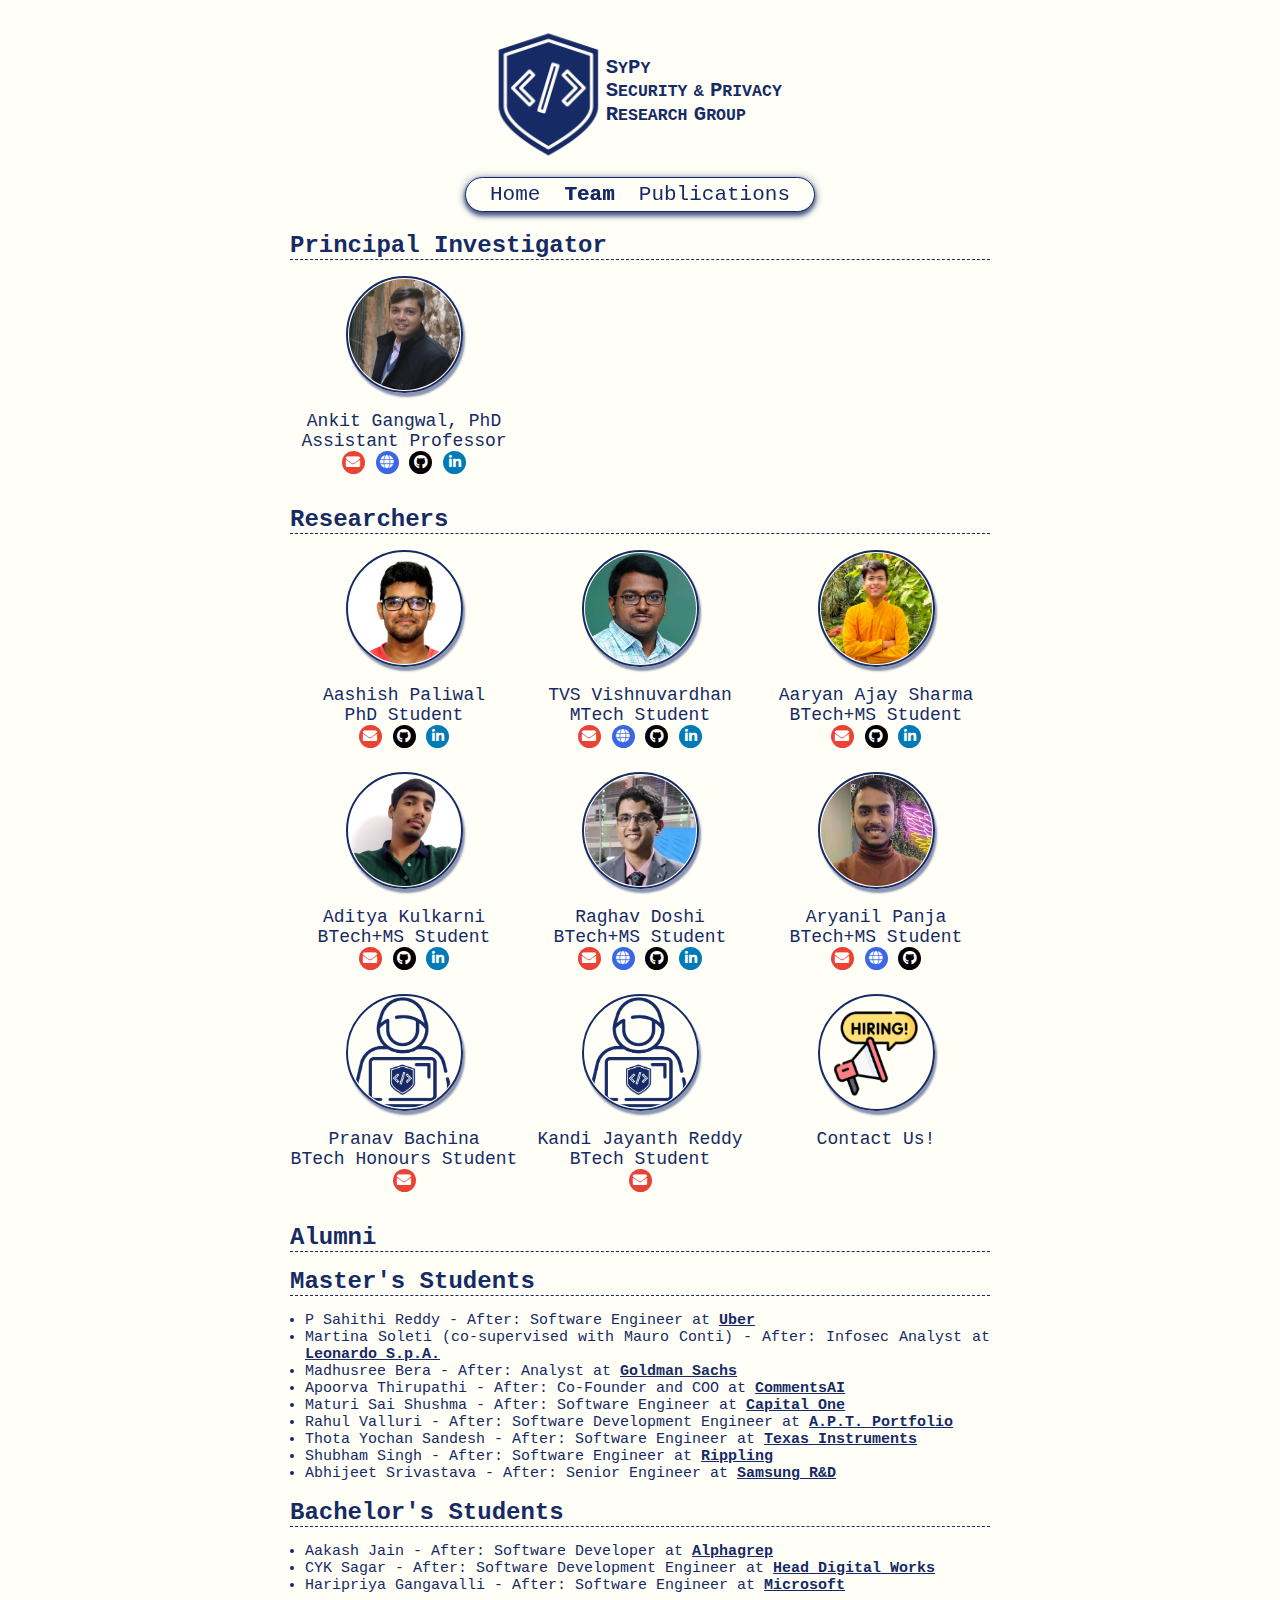
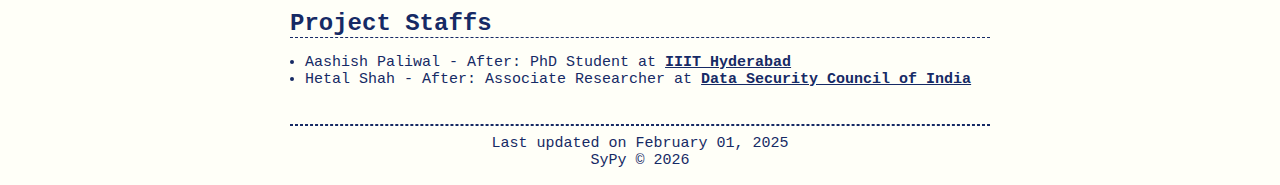
==== commit 1c9ac69a: "TeamUpdated" ====
--- a/team.html
+++ b/team.html
@@ -44,20 +44,20 @@
         <h1 class="sectionHeading">Researchers</h1>
         <div class="avatarGrid">
           <div class="avatarCard">
-            <img class="avatarImgRound" src="./pictures/user.png">
+            <img class="avatarImgRound" src="./pictures/aashishPaliwal.jpg">
             <p class="avatarInfo">
               Aashish Paliwal<br>PhD Student<br>
               <a href="mailto:aashish.paliwal@research.iiit.ac.in?subject=%5BVia%20SyPy%20Research%20Group's%20website%5D&body=Hi!%20I%20found%20your%20email%20address%20from%20SyPy%20Research%20Group's%20website."><i class="fas fa-envelope" data-title="Email"></i></a>
               <!--
               <a target="_blank" href="#"><i class="fas fa-globe" data-title="Webpage"></i></a>
-              <a target="_blank" href="#"><i class="fab fa-github" data-title="Github"></i></a>
-              <a target="_blank" href="#"><i class="fab fa-linkedin-in" data-title="LinkedIn"></i></a>
               -->
+              <a target="_blank" href="https://github.com/pali101"><i class="fab fa-github" data-title="Github"></i></a>
+              <a target="_blank" href="https://www.linkedin.com/in/aashish-paliwal/"><i class="fab fa-linkedin-in" data-title="LinkedIn"></i></a>
             </p> 
           </div>
 
           <div class="avatarCard">
-            <img class="avatarImgRound" src="./pictures/TVSVishnu.jpg">
+            <img class="avatarImgRound" src="./pictures/TVSVishnu.jpeg">
             <p class="avatarInfo">
               TVS Vishnuvardhan<br>MTech Student<br>
               <a href="mailto:vishnuvardhan.t@students.iiit.ac.in?subject=%5BVia%20SyPy%20Research%20Group's%20website%5D&body=Hi!%20I%20found%20your%20email%20address%20from%20SyPy%20Research%20Group's%20website."><i class="fas fa-envelope" data-title="Email"></i></a>
@@ -68,52 +68,50 @@
           </div>
           
           <div class="avatarCard">
-            <img class="avatarImgRound" src="./pictures/user.png">
+            <img class="avatarImgRound" src="./pictures/aaryanSharma.jpeg">
             <p class="avatarInfo">
               Aaryan Ajay Sharma<br>BTech+MS Student<br>
               <a href="mailto:aaryan.s@research.iiit.ac.in?subject=%5BVia%20SyPy%20Research%20Group's%20website%5D&body=Hi!%20I%20found%20your%20email%20address%20from%20SyPy%20Research%20Group's%20website."><i class="fas fa-envelope" data-title="Email"></i></a>
               <!--
               <a target="_blank" href="#"><i class="fas fa-globe" data-title="Webpage"></i></a>
-              <a target="_blank" href="#"><i class="fab fa-github" data-title="Github"></i></a>
-              <a target="_blank" href="#"><i class="fab fa-linkedin-in" data-title="LinkedIn"></i></a>
               -->
+              <a target="_blank" href="https://github.com/aaryanajaysharma"><i class="fab fa-github" data-title="Github"></i></a>
+              <a target="_blank" href="https://www.linkedin.com/in/aaryanajaysharma/"><i class="fab fa-linkedin-in" data-title="LinkedIn"></i></a>
             </p> 
           </div>
 
           <div class="avatarCard">
-            <img class="avatarImgRound" src="./pictures/user.png">
+            <img class="avatarImgRound" src="./pictures/adityaKulkarni.jpg">
             <p class="avatarInfo">
               Aditya Kulkarni<br>BTech+MS Student<br>
               <a href="mailto:aditya.kulkarni@research.iiit.ac.in?subject=%5BVia%20SyPy%20Research%20Group's%20website%5D&body=Hi!%20I%20found%20your%20email%20address%20from%20SyPy%20Research%20Group's%20website."><i class="fas fa-envelope" data-title="Email"></i></a>
               <!--
               <a target="_blank" href="#"><i class="fas fa-globe" data-title="Webpage"></i></a>
-              <a target="_blank" href="#"><i class="fab fa-github" data-title="Github"></i></a>
-              <a target="_blank" href="#"><i class="fab fa-linkedin-in" data-title="LinkedIn"></i></a>
               -->
+              <a target="_blank" href="https://github.com/Aditya-S-Kul"><i class="fab fa-github" data-title="Github"></i></a>
+              <a target="_blank" href="https://www.linkedin.com/in/aditya-kulkarni-536208220/"><i class="fab fa-linkedin-in" data-title="LinkedIn"></i></a>
             </p> 
           </div>
 
           <div class="avatarCard">
-            <img class="avatarImgRound" src="./pictures/user.png">
+            <img class="avatarImgRound" src="./pictures/raghavDoshi.jpg">
             <p class="avatarInfo">
               Raghav Doshi<br>BTech+MS Student<br>
               <a href="mailto:raghav.doshi@research.iiit.ac.in?subject=%5BVia%20SyPy%20Research%20Group's%20website%5D&body=Hi!%20I%20found%20your%20email%20address%20from%20SyPy%20Research%20Group's%20website."><i class="fas fa-envelope" data-title="Email"></i></a>
-              <!--
-              <a target="_blank" href="#"><i class="fas fa-globe" data-title="Webpage"></i></a>
-              <a target="_blank" href="#"><i class="fab fa-github" data-title="Github"></i></a>
-              <a target="_blank" href="#"><i class="fab fa-linkedin-in" data-title="LinkedIn"></i></a>
-              -->
+              <a target="_blank" href="https://thepurplejedi.github.io/"><i class="fas fa-globe" data-title="Webpage"></i></a>
+              <a target="_blank" href="https://github.com/ThePurpleJedi"><i class="fab fa-github" data-title="Github"></i></a>
+              <a target="_blank" href="https://www.linkedin.com/in/raghav-doshi-7a576a2b4/"><i class="fab fa-linkedin-in" data-title="LinkedIn"></i></a>
             </p> 
           </div>
  
           <div class="avatarCard">
-            <img class="avatarImgRound" src="./pictures/user.png">
+            <img class="avatarImgRound" src="./pictures/aryanilPanja.jpg">
             <p class="avatarInfo">
               Aryanil Panja<br>BTech+MS Student<br>
               <a href="mailto:aryanil.panja@research.iiit.ac.in?subject=%5BVia%20SyPy%20Research%20Group's%20website%5D&body=Hi!%20I%20found%20your%20email%20address%20from%20SyPy%20Research%20Group's%20website."><i class="fas fa-envelope" data-title="Email"></i></a>
+              <a target="_blank" href="https://aryanilpanja.github.io/"><i class="fas fa-globe" data-title="Webpage"></i></a>
+              <a target="_blank" href="https://github.com/AryanilPanja"><i class="fab fa-github" data-title="Github"></i></a>
               <!--
-              <a target="_blank" href="#"><i class="fas fa-globe" data-title="Webpage"></i></a>
-              <a target="_blank" href="#"><i class="fab fa-github" data-title="Github"></i></a>
               <a target="_blank" href="#"><i class="fab fa-linkedin-in" data-title="LinkedIn"></i></a>
               -->
             </p> 
--- a/styles/style.css
+++ b/styles/style.css
@@ -1,10 +1,10 @@
 html{
-  font-size: 18px;
   scroll-behavior: smooth;
   -webkit-text-size-adjust: 100%;
 }
 
 body{
+  font-size: 18px;
   background-color: #fffff8;
   color: #162A65;
   font-family: 'Courier';
@@ -228,22 +228,12 @@
   display: inline-block;
   height: 50px;
   margin: 1px 10px;
-  border-radius: 5px;
-  border-style: solid;
-  border-width: 2px;
-  border-color: #808080;
-  padding: 2px;
-  -webkit-transition: box-shadow 0.3s ease-in-out;
-  -moz-transition: box-shadow 0.3s ease-in-out;
-  -ms-transition: box-shadow 0.3s ease-in-out;
-  -o-transition: box-shadow 0.3s ease-in-out;
-  transition: box-shadow 0.3s ease-in-out;
-}
-
-.media_thumbnail:hover{
-  box-shadow: 0 5px 20px #2C3E50;
-}
-
+  color: #162A65;
+  border-radius: 10px;
+  border: 1px solid;
+  box-shadow: 0 2px 4px #162A6580, 0 4px 5px #162A6580, 0 1px 10px #162A6580;
+  padding: 3px;  
+}
 
 
 /* Font awesome */
